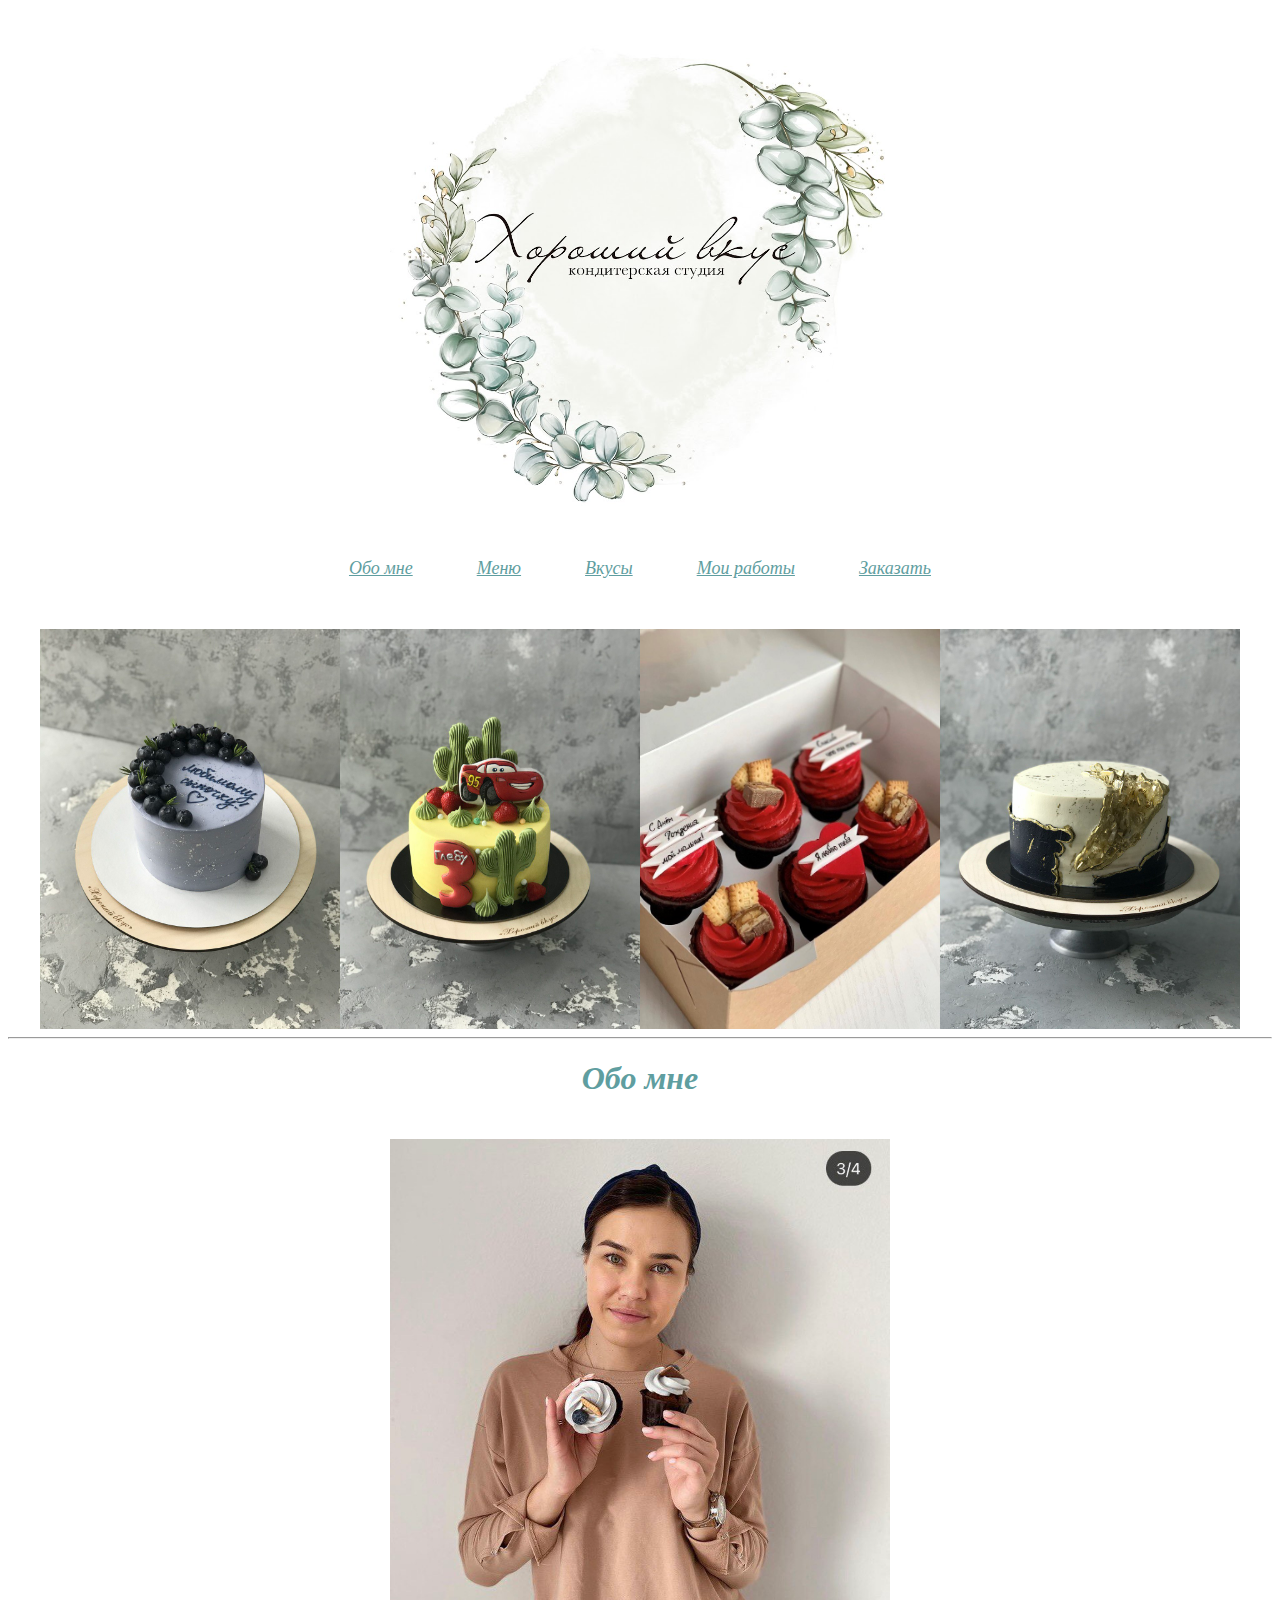
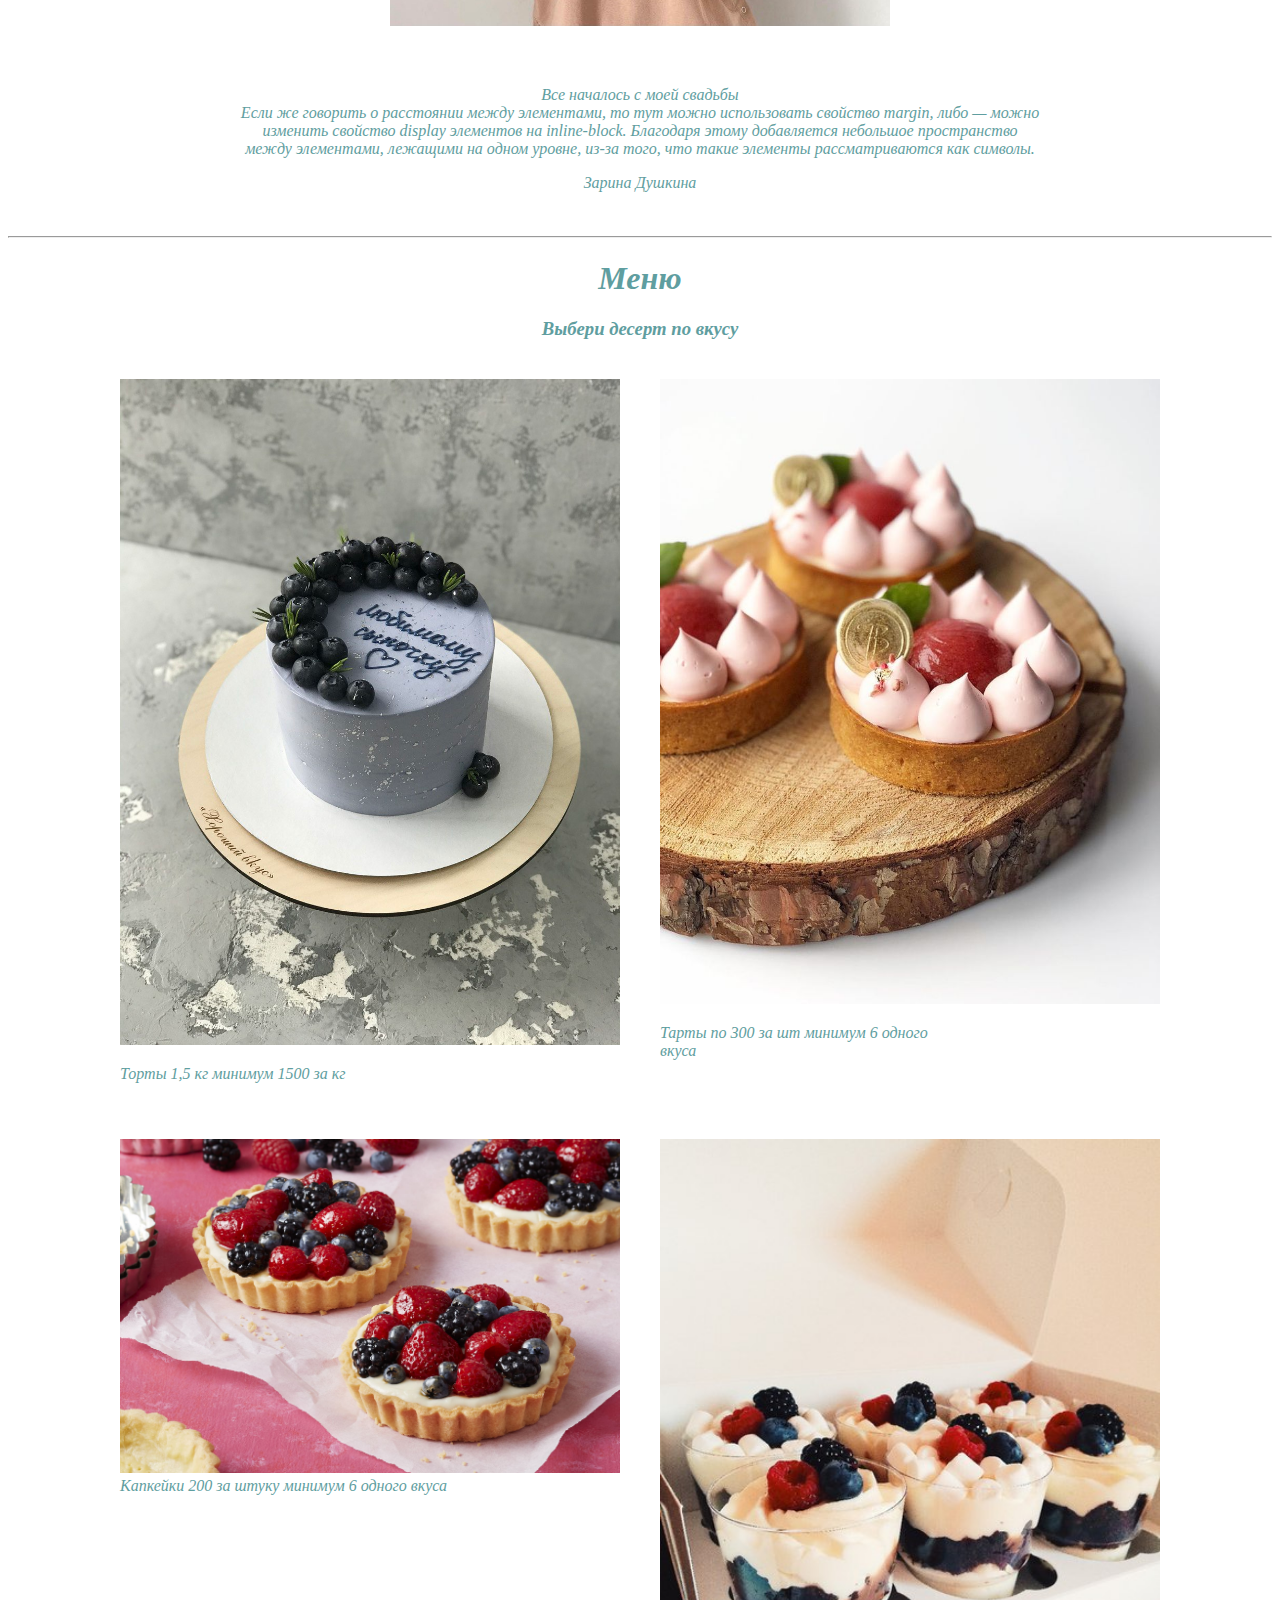
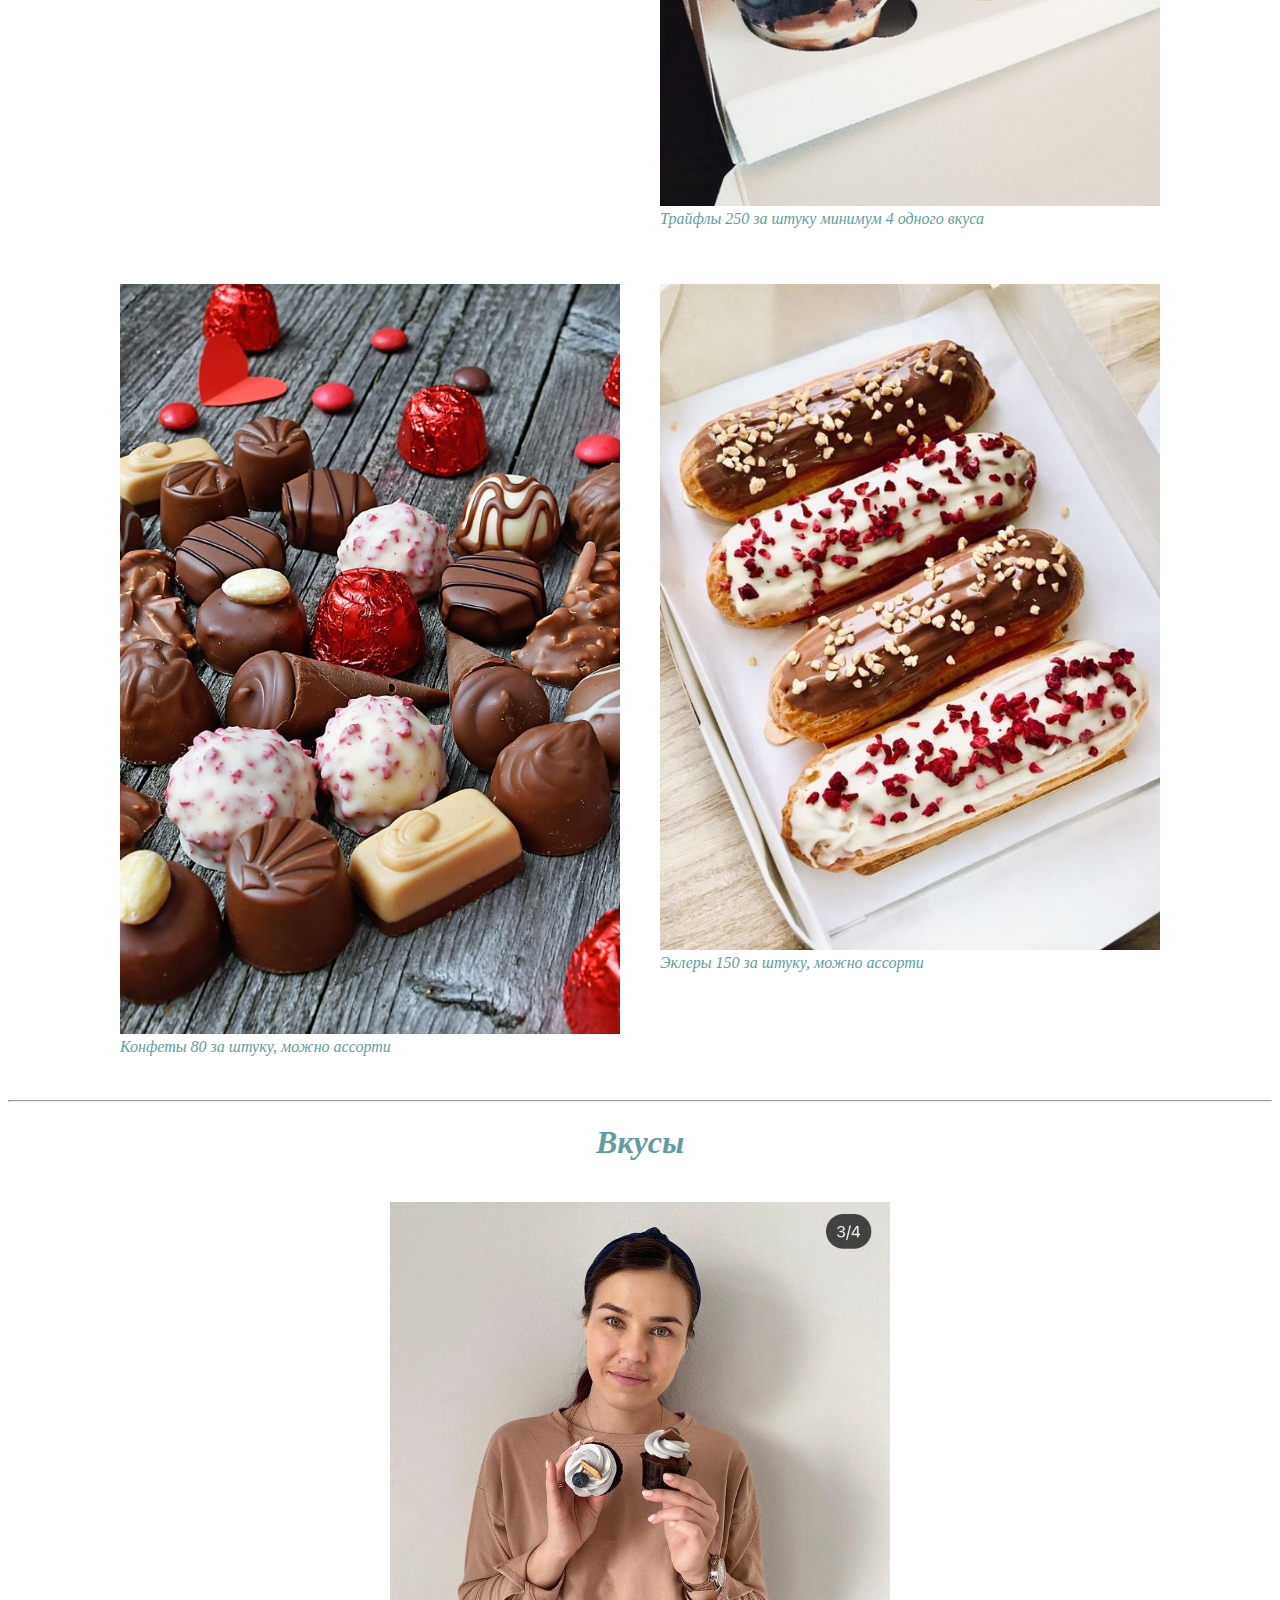
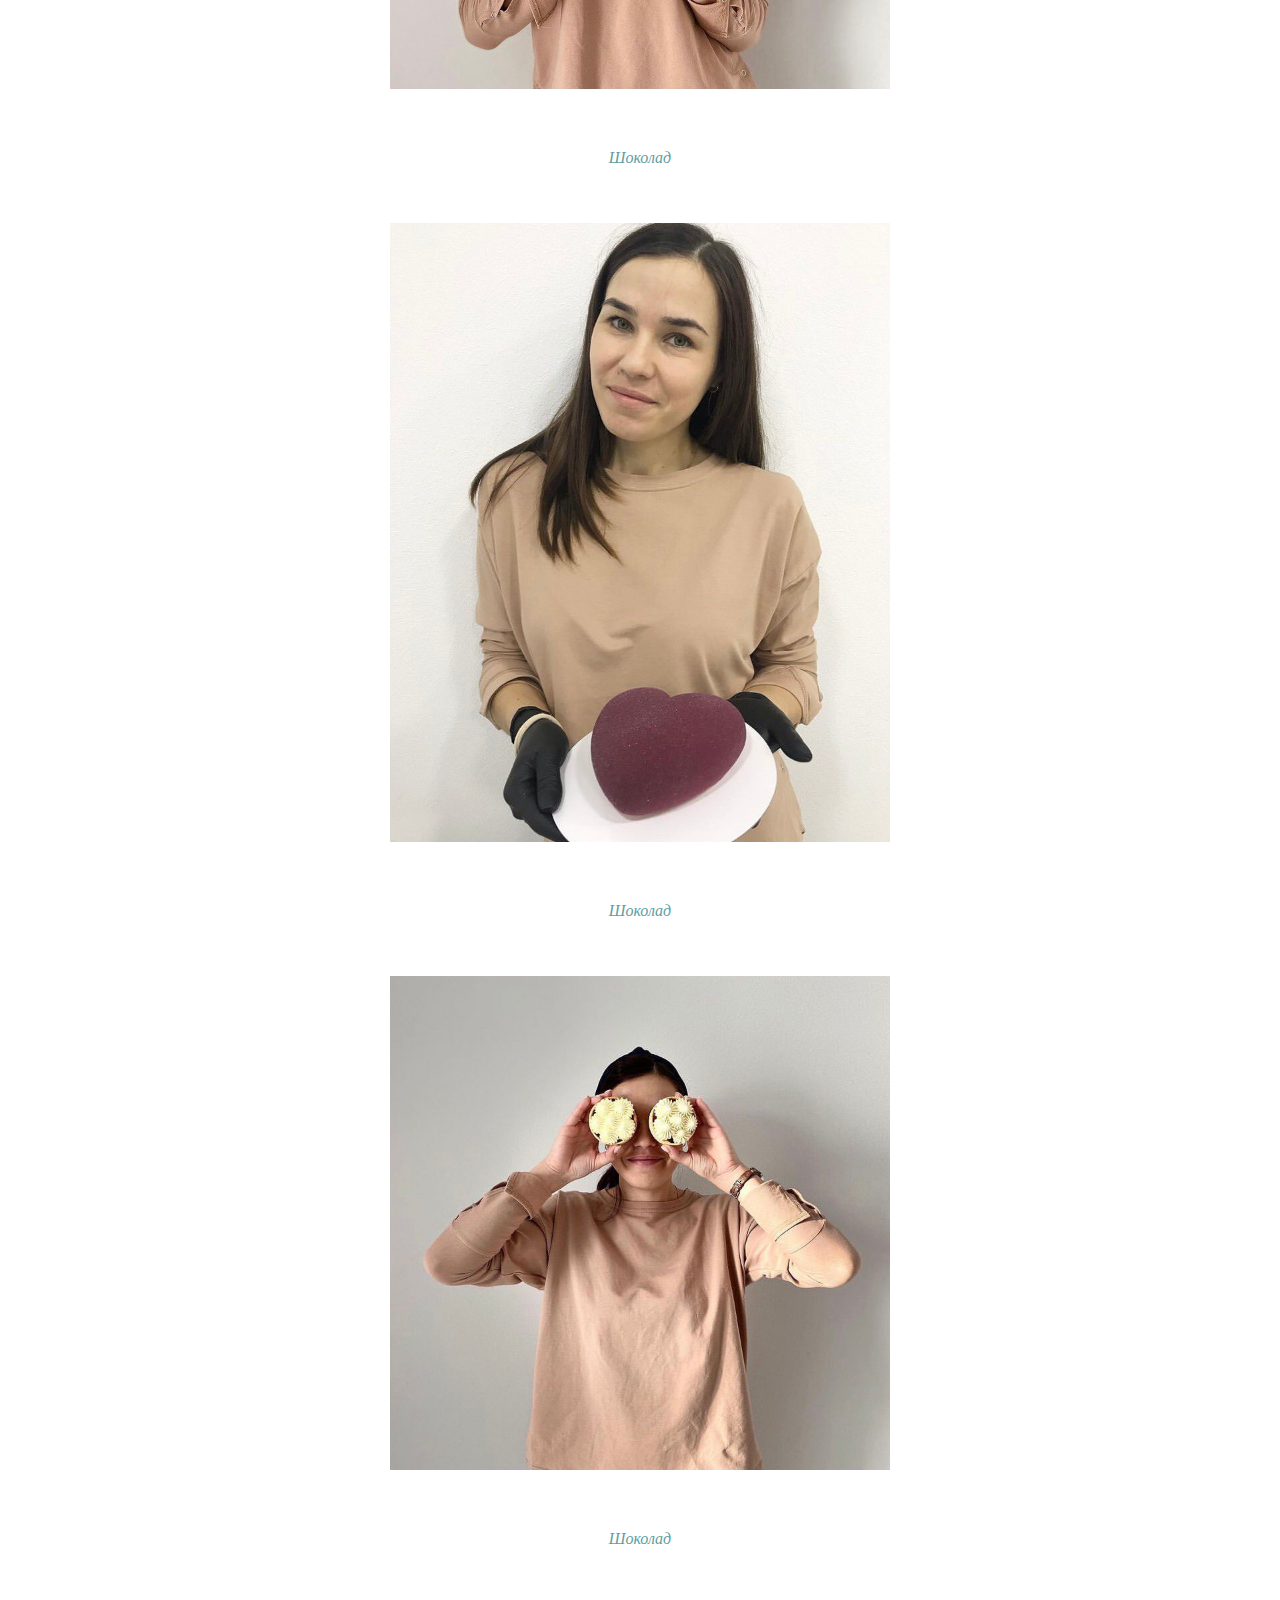
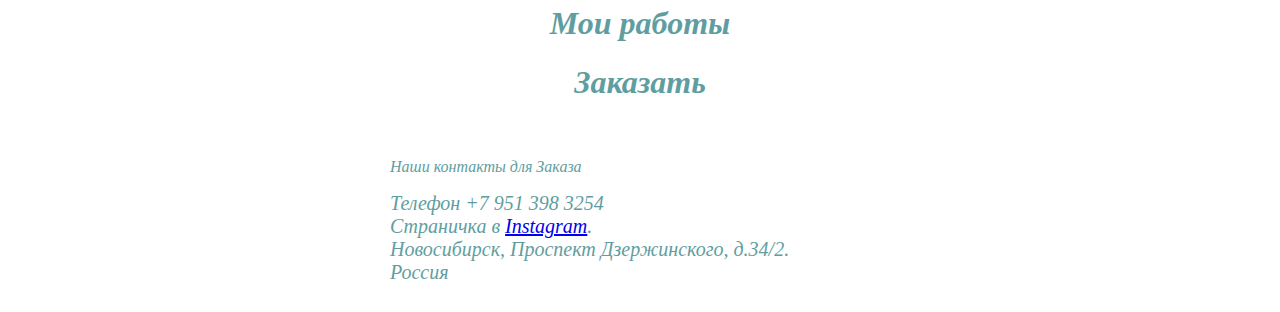
==== index.html @ ca323e9e "Add files via upload" ====
<!DOCTYPE html>
<html lang="ru">
<head>
    <meta charset="UTF-8">
    <meta http-equiv="X-UA-Compatible" content="IE=edge">
    <meta name="viewport" content="width=device-width, initial-scale=1.0">
    <title>Хороший Вкус</title>
    <link rel="icon" type="image/x-icon" href="favicon.ico">
    <style>
       .block {
   display: flex;
      justify-content: center;
}
nav {
    margin: 50px;
    text-align: center;
}
.a {
        padding: 0px 30px;
        font-style: italic;
        color: cadetblue;
        font-size: large;
}
.flex-container {
  display: flex;
  flex-flow: row wrap;
  justify-content: center;
    }

.flex-container > div{
    padding: 20px;
    width: 500px;
    font-style: italic;
    color: cadetblue;
}
h1{ 
    text-align: center;
    font-style: italic;
    color: cadetblue;
}
h3{ 
    text-align: center;
    font-style: italic;
    color: cadetblue;
}
.photo{
    display: flex;
  flex-flow: row wrap;
  justify-content: center;
}

    </style>
</head>

<body>
  <div class="block">
    <img src="logo.JPG" alt="логотип" style="width: 500px; height: 500px; align-items:center;">
   </div>
<nav id="nav">
    <a class="a" href="#C1" title="История о том, как я стала кондитером">Обо мне</a>
    <a class="a" href="#C2" title="Выбери свой десерт">Меню</a>
    <a class="a" href="#C3" title="Поможем выбрать тот самый">Вкусы</a>
    <a class="a" href="#C4" title="выберите свой дизайн">Мои работы</a>
    <a class="a" href="#C5" title="Все что нужно для связи">Заказать</a>
</nav>  
<div class="photo">
    <img src="Photo/1.jpg" alt="торт" style="width:300px;">
    <img src="Photo/2.jpg" alt="торт" style="width:300px;">
    <img src="Photo/7.jpg" alt="торт" style="width:300px;">
    <img src="Photo/6.jpg" alt="торт" style="width:300px;">
    </div>
    <hr>
<H1 id="C1">Обо мне</H1>
<div class="flex-container">
    <div>
        <img src="Photo/me1.jpg" alt="Обо мне" style="width:500px;">
    </div>
    <div style="width: 800px; text-align:center;"> 
        <p>Все началось с моей свадьбы<br>Если же говорить о расстоянии между элементами, то тут можно использовать свойство margin, либо — можно изменить свойство display элементов на inline-block.  Благодаря этому добавляется небольшое пространство между элементами, лежащими на одном уровне, из-за того, что такие элементы рассматриваются как символы.
                </p> 
    <p style="font-style: italic;">Зарина Душкина</p>
    </div>
     </div>

     <hr>
 <H1 id="C2">Меню</H1>
 <h3>Выбери десерт по вкусу</h3>
 <div class="flex-container">
    <div style="padding: 20px;">
        <img src="Photo/1.jpg" alt="торт" style="width:500px;">
        <p style="width:300px;">Торты 1,5 кг минимум 1500 за кг</p>
    </div>
    <div>
        <img src="Photo/tart.jpg" alt="тарт" style="width: 500px;">
        <p style="width:300px;">Тарты по 300 за шт минимум 6 одного вкуса</p> 
    </div>
    <div>
        <img src="Photo/tarty.jpg"Капкейки" style="width: 500px;>
        <p style="width:300px;">Капкейки 200 за штуку минимум 6 одного вкуса</p> 
    </div>
    <div>
        <img src="Photo/trifle.jpeg" alt="трайфлы" style="width: 500px; >
        <p style="width:300px;">Трайфлы 250 за штуку минимум 4 одного вкуса</p> 
    </div>
    <div>
        <img src="Photo/konfety.jpg"конфеты"  style="width: 500px;>
        <p style="width:300px;">Конфеты 80 за штуку, можно ассорти </p> 
    </div>
    <div>
        <img src="Photo/ecler.jpeg"эклеры" style="width: 500px;>
        <p style="width:300px;">Эклеры 150 за штуку, можно ассорти </p> 
    </div>
 </div>
 <hr>
 <H1 id="C3">Вкусы</H1>
 <div class="flex-container">
    <div>
        <img src="Photo/me1.jpg" alt="Обо мне" style="width:500px;">
    </div>
    <div style="width: 800px; text-align:center;"> 
        <p>Шоколад</p> 
        </div>
     </div>
</div>
<div class="flex-container">
    <div>
        <img src="Photo/me2.jpg" alt="Обо мне" style="width:500px;">
    </div>
    <div style="width: 800px; text-align:center;"> 
        <p>Шоколад</p> 
        </div>
     </div>
</div>
<div class="flex-container">
    <div>
        <img src="Photo/me3.jpg" alt="Обо мне" style="width:500px;">
    </div>
    <div style="width: 800px; text-align:center;"> 
        <p>Шоколад</p> 
        </div>
     </div>
</div>
<H1 id="C4">Мои работы</H1>
<H1 id="C5">Заказать</H1>
<div class="flex-container">
    <div>
        <p>Наши контакты для Заказа</p>
        <address style="font-size:20px">
            Телефон +7 951 398 3254 <br>
            Страничка в <a href="https://instagram.com/xoroshiy_vkus?igshid=YmMyMTA2M2Y=">Instagram</a>.<br>
            Новосибирск, Проспект Дзержинского, д.34/2.<br>
            Россия
          </address>
    </div>
        <script type="text/javascript" charset="utf-8" async src="https://api-maps.yandex.ru/services/constructor/1.0/js/?um=constructor%3A3ffa91b92b774fbecf8ead929b86b0563570f591be687452ef6a77936eb73737&amp;width=467&amp;height=354&amp;lang=ru_RU&amp;scroll=true"></script></html>
         </div>
     </div>
     <footer></footer>
      </body>
     </html>
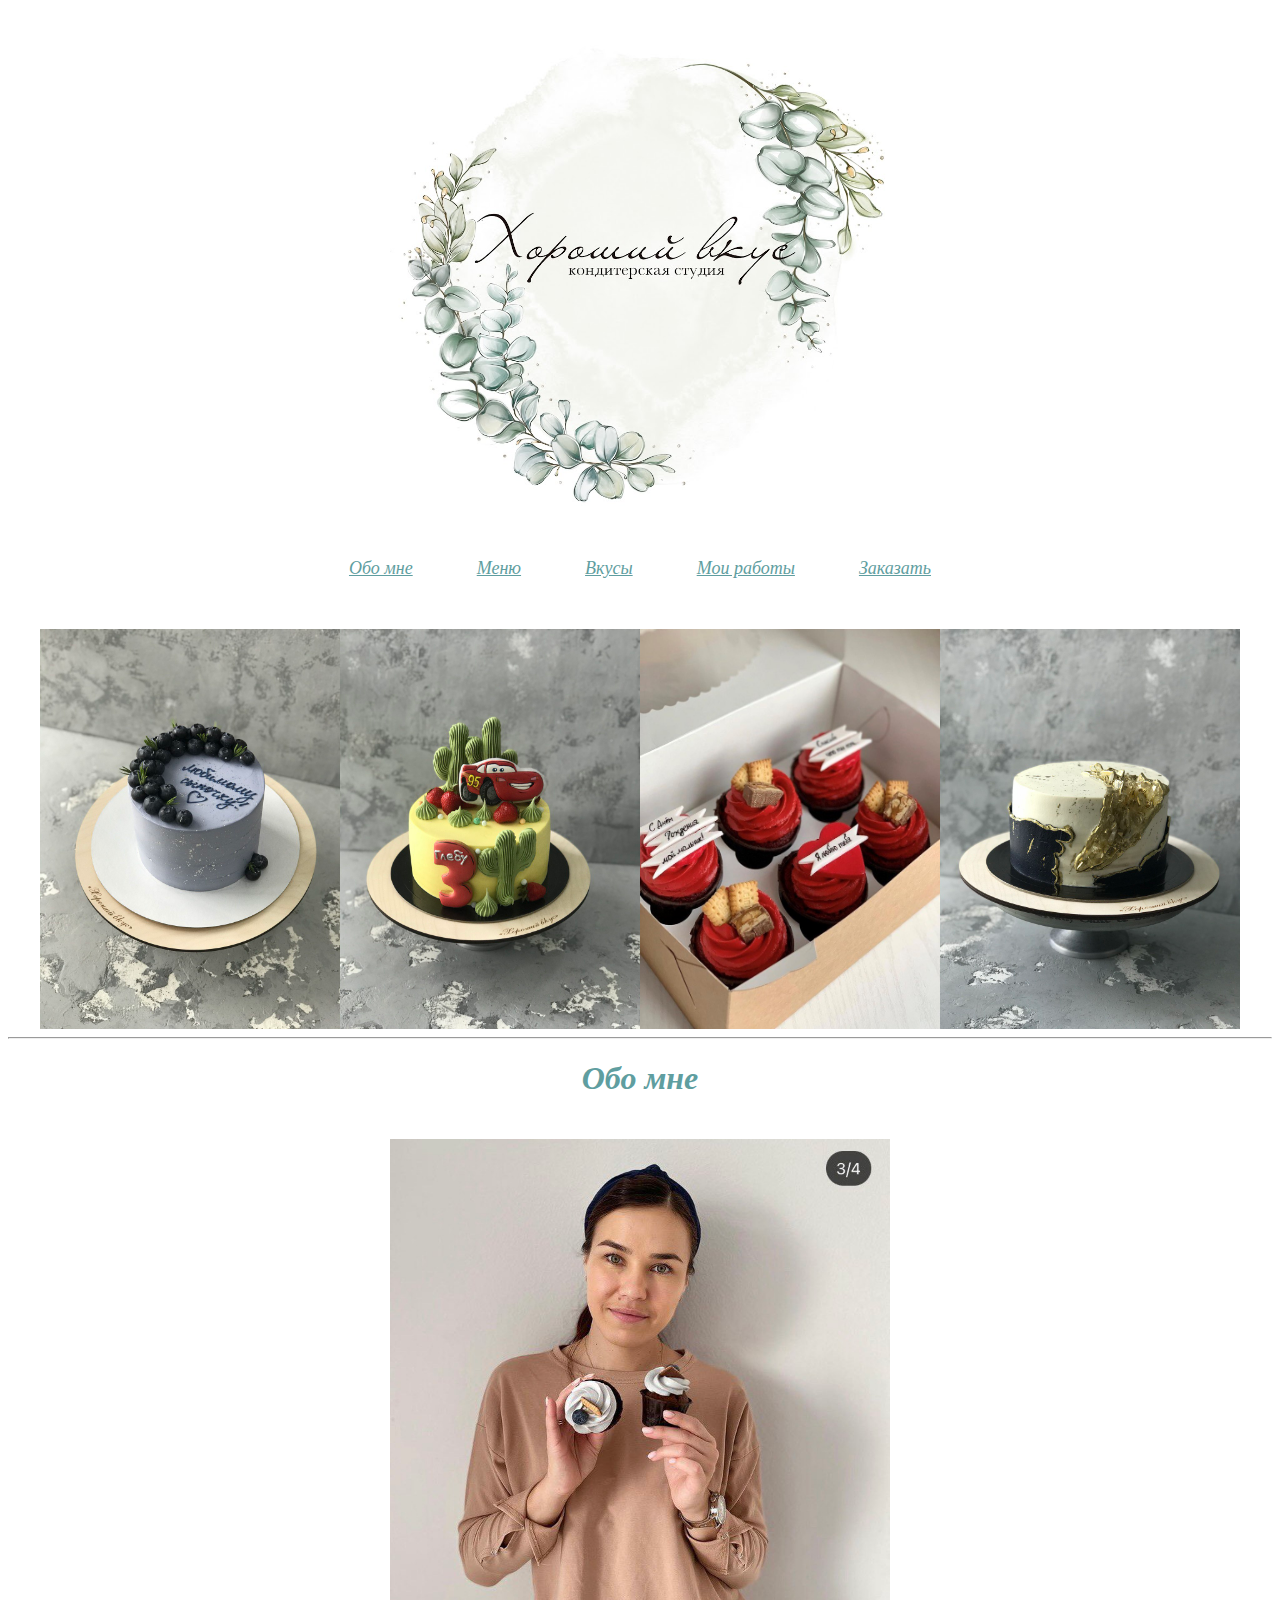
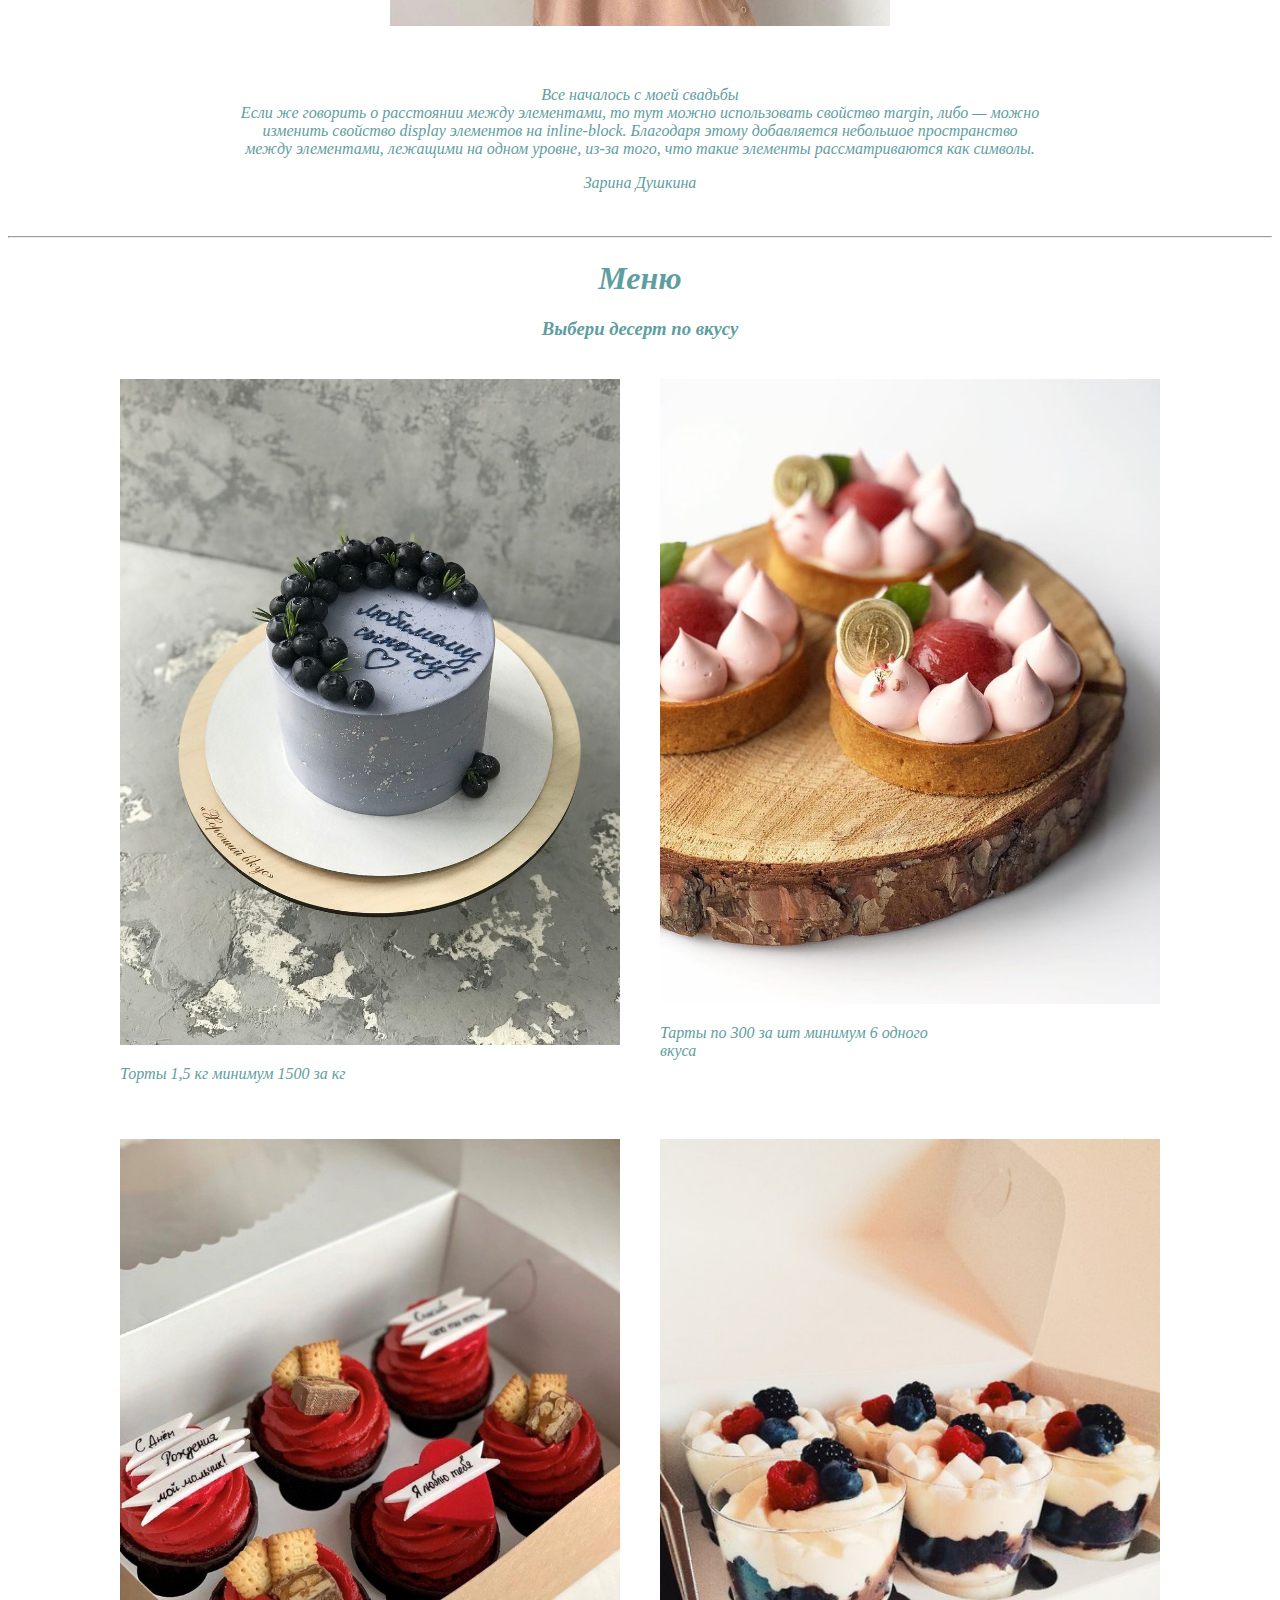
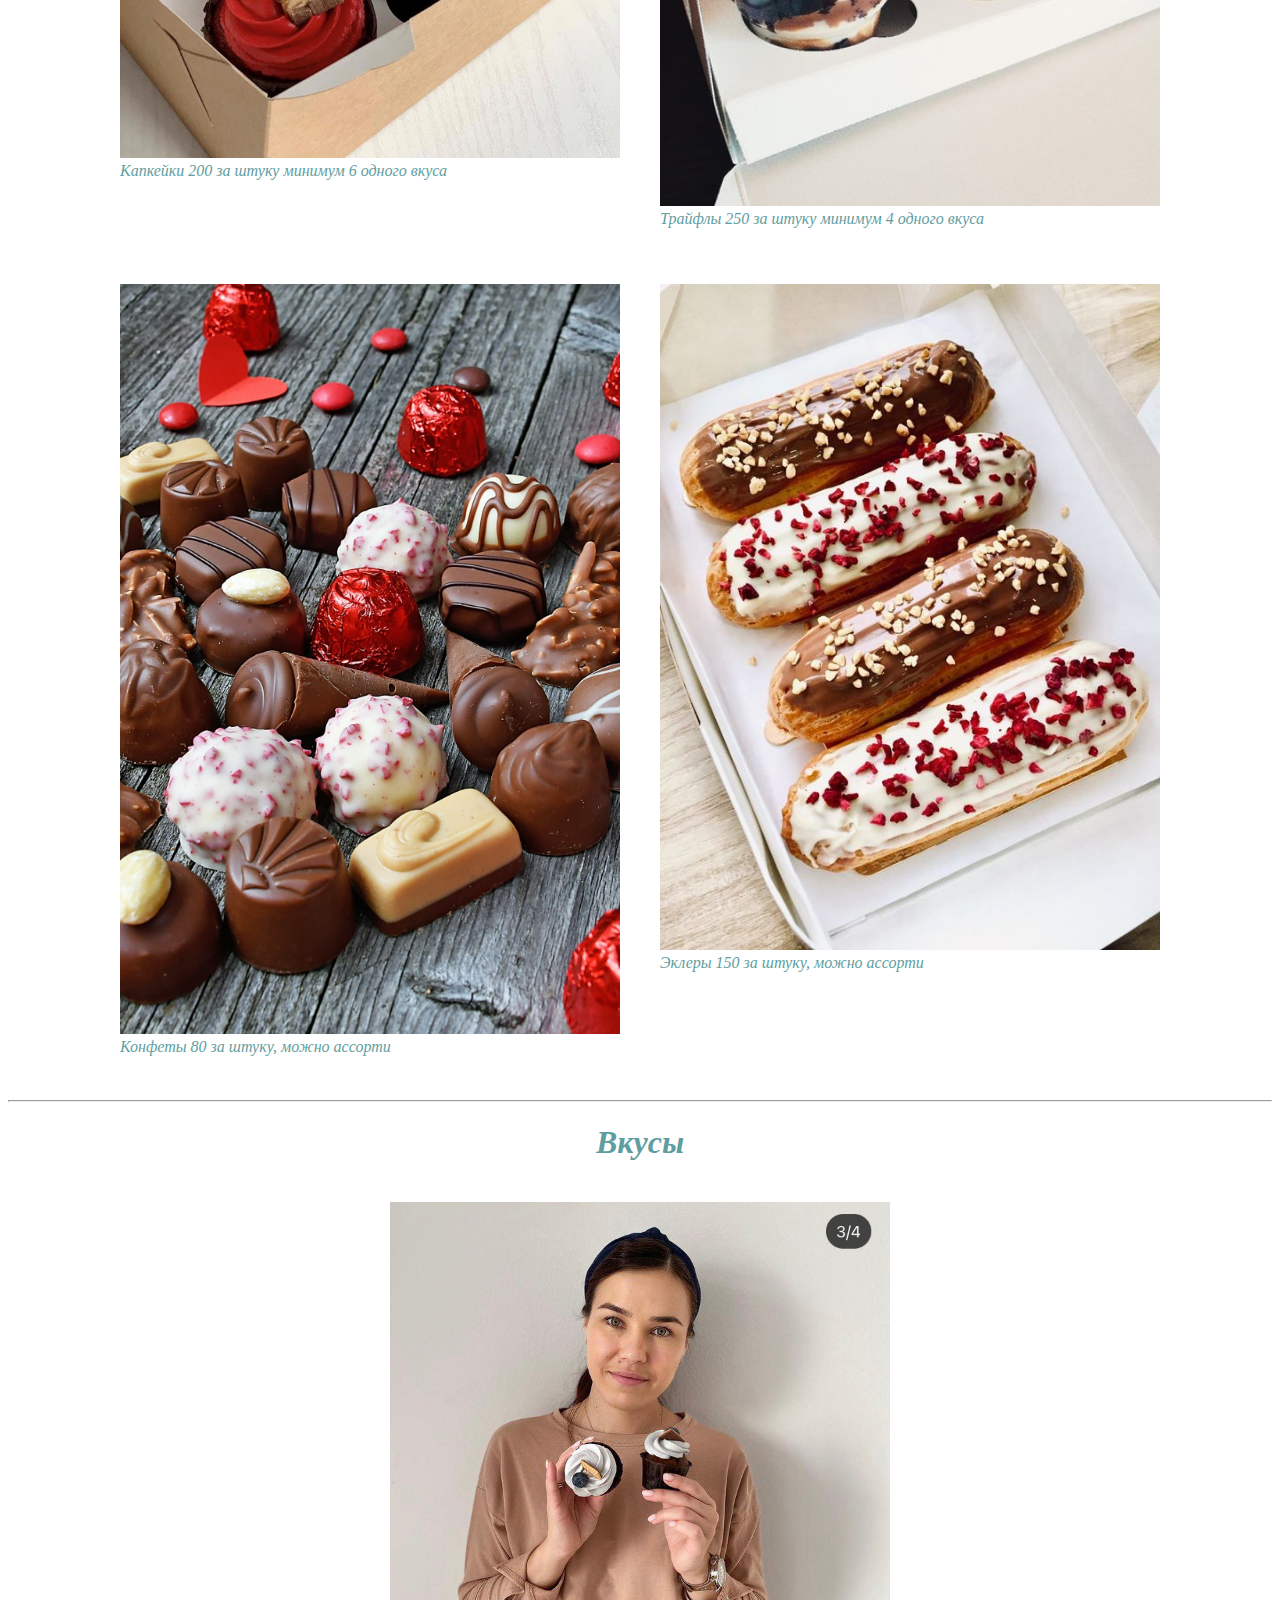
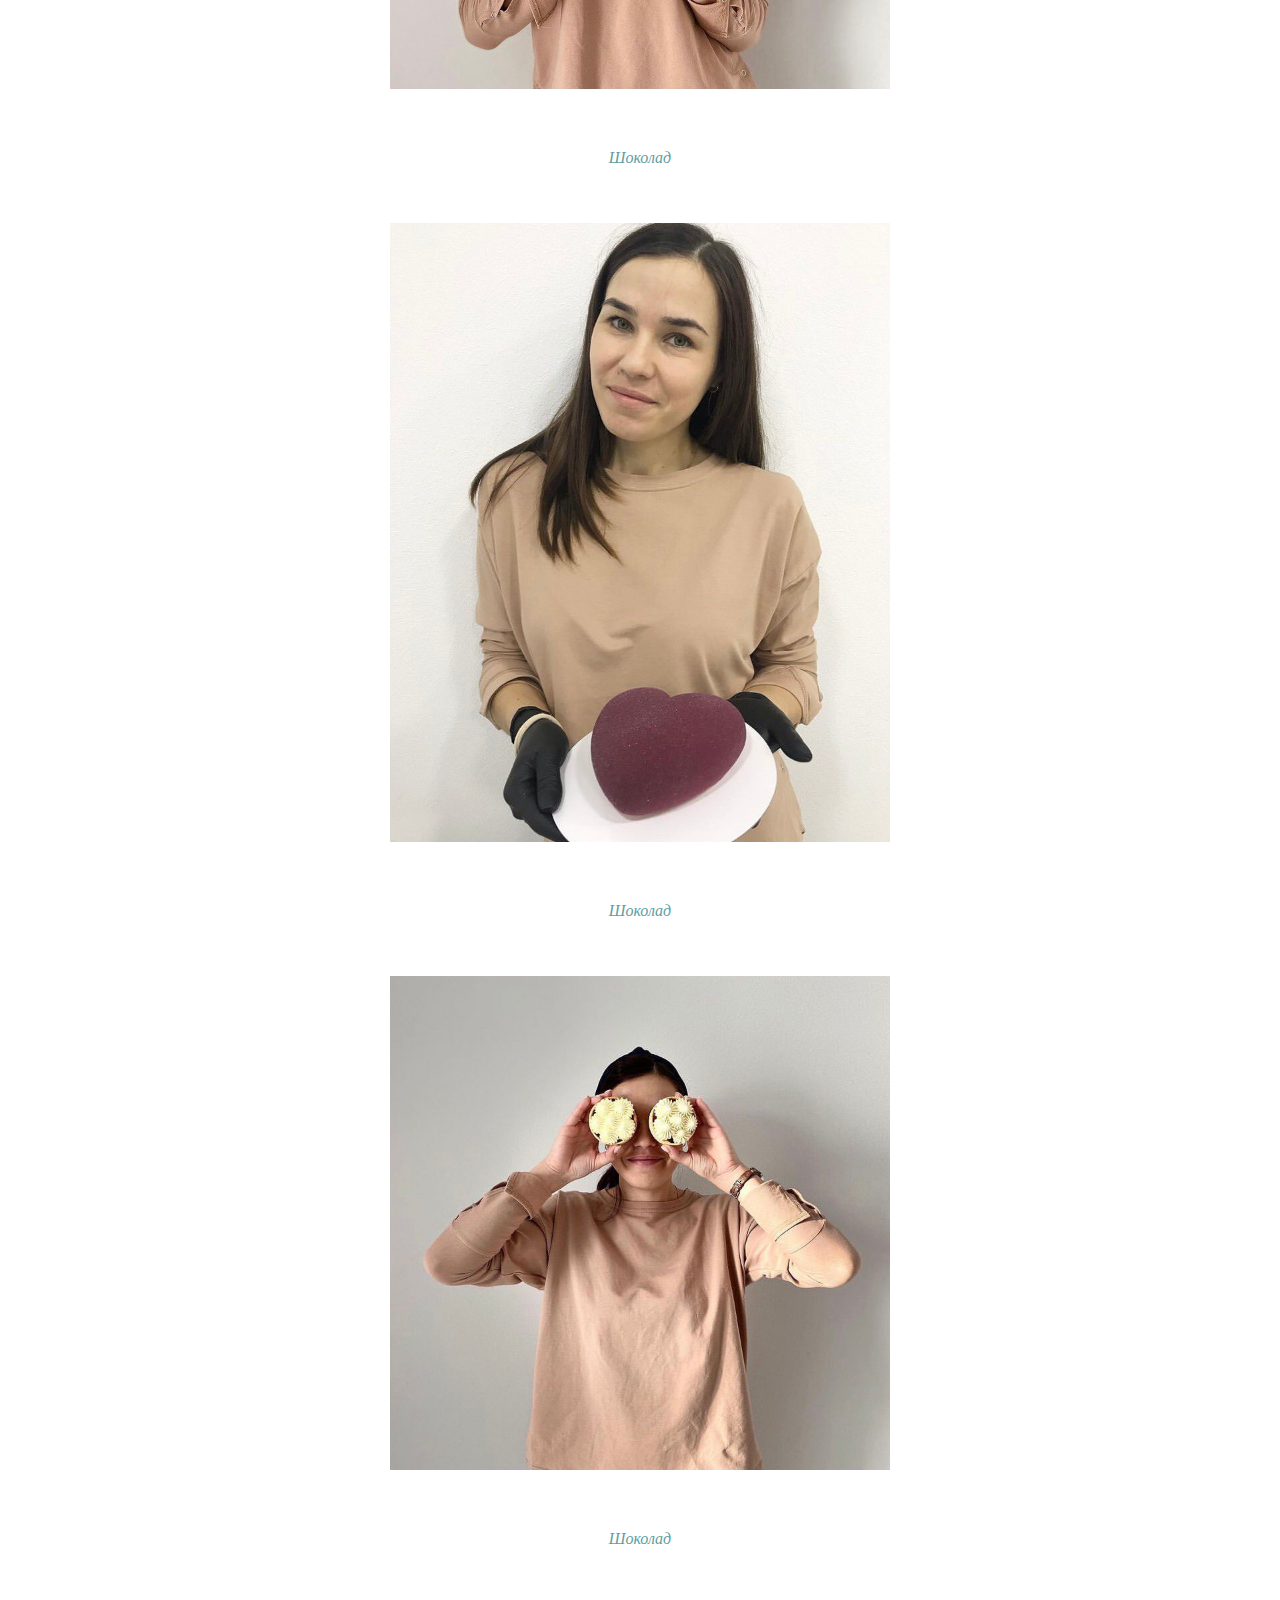
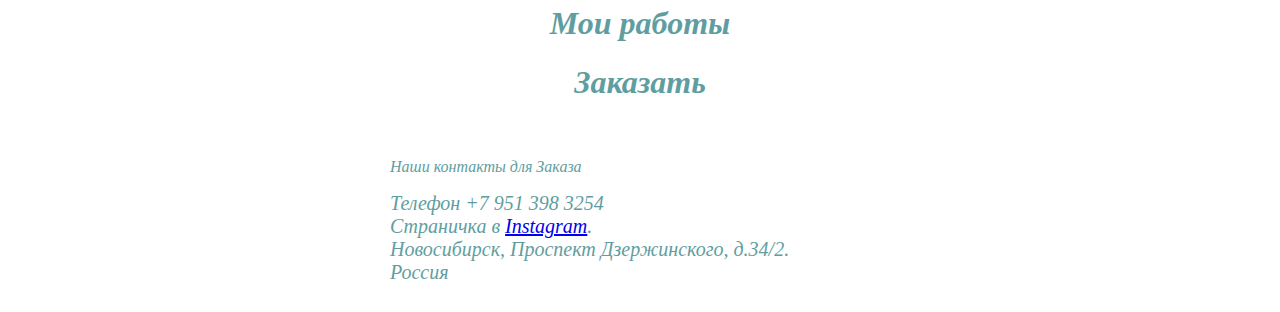
==== commit c97e96d1: "Update index.html" ====
--- a/index.html
+++ b/index.html
@@ -95,7 +95,7 @@
         <p style="width:300px;">Тарты по 300 за шт минимум 6 одного вкуса</p> 
     </div>
     <div>
-        <img src="Photo/tarty.jpg"Капкейки" style="width: 500px;>
+        <img src="Photo/7.jpg"Капкейки" style="width: 500px;>
         <p style="width:300px;">Капкейки 200 за штуку минимум 6 одного вкуса</p> 
     </div>
     <div>
@@ -157,4 +157,4 @@
      </div>
      <footer></footer>
       </body>
-     </html>+     </html>
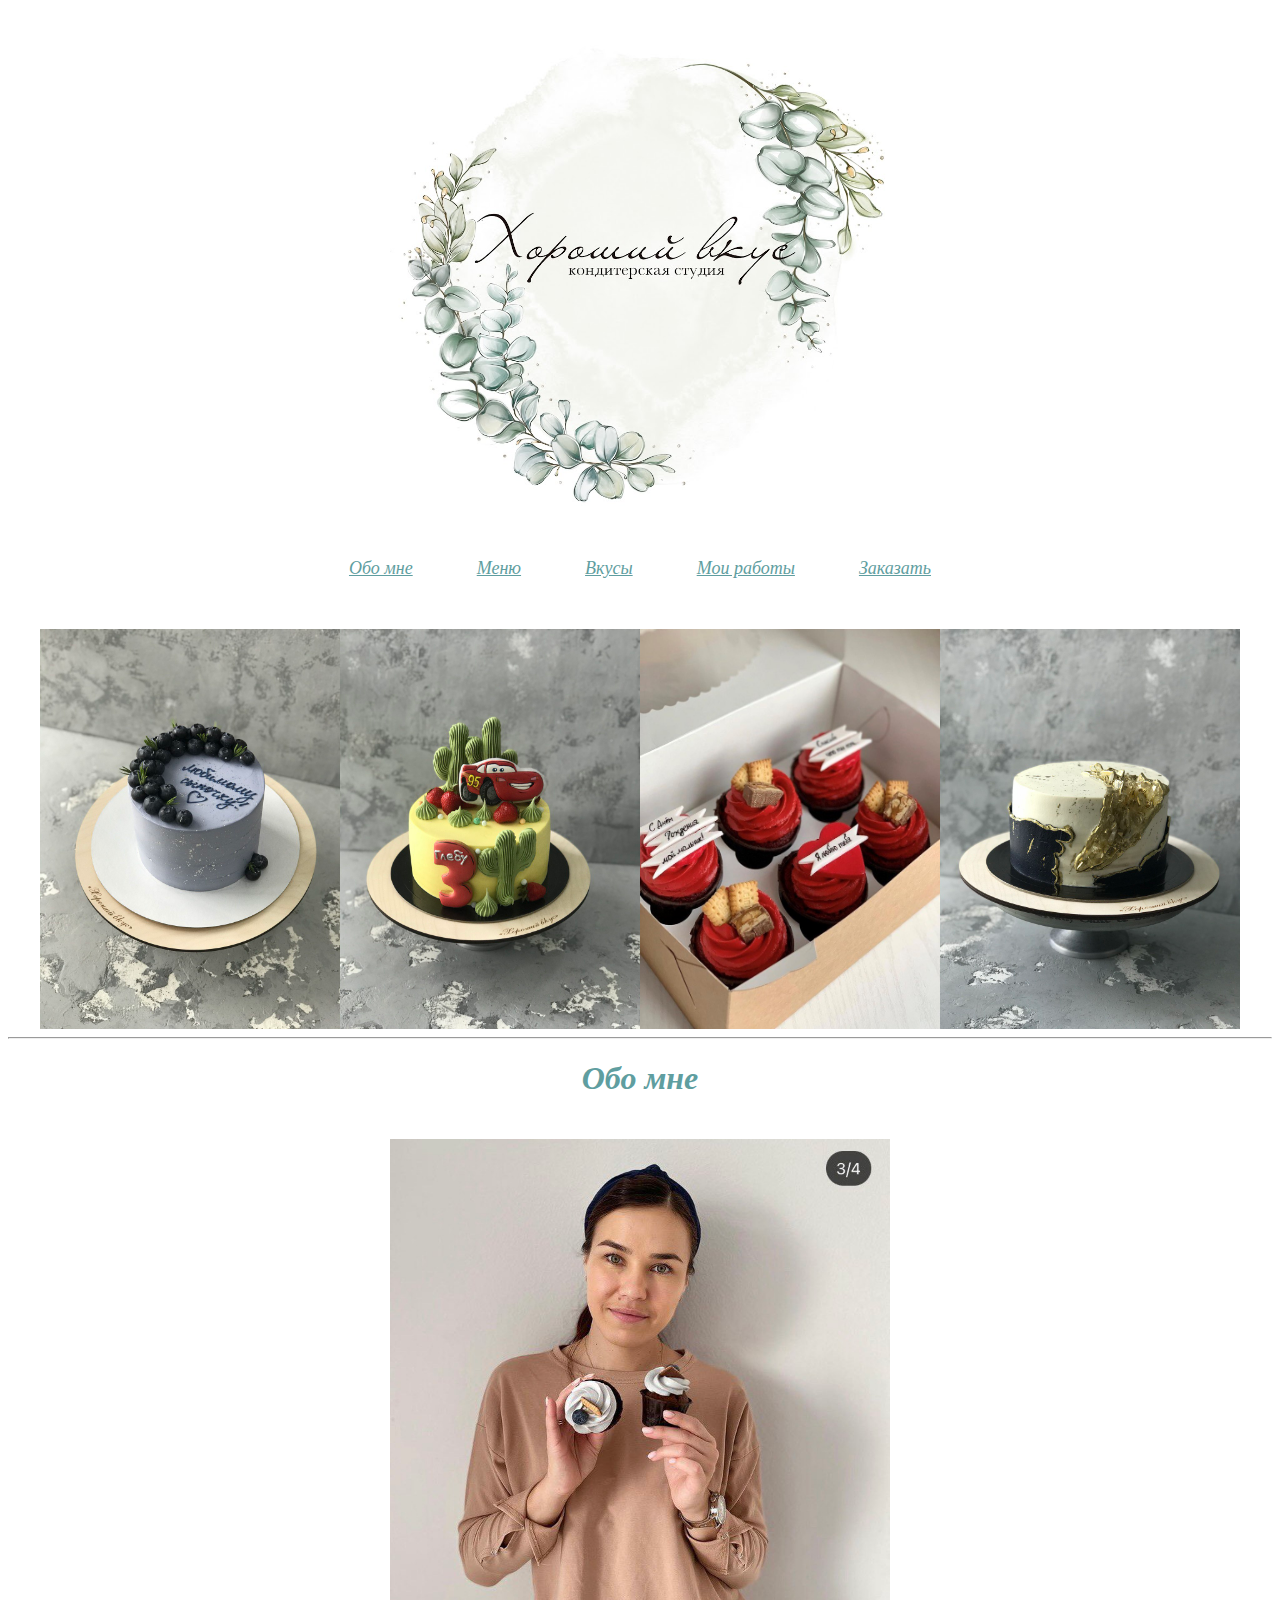
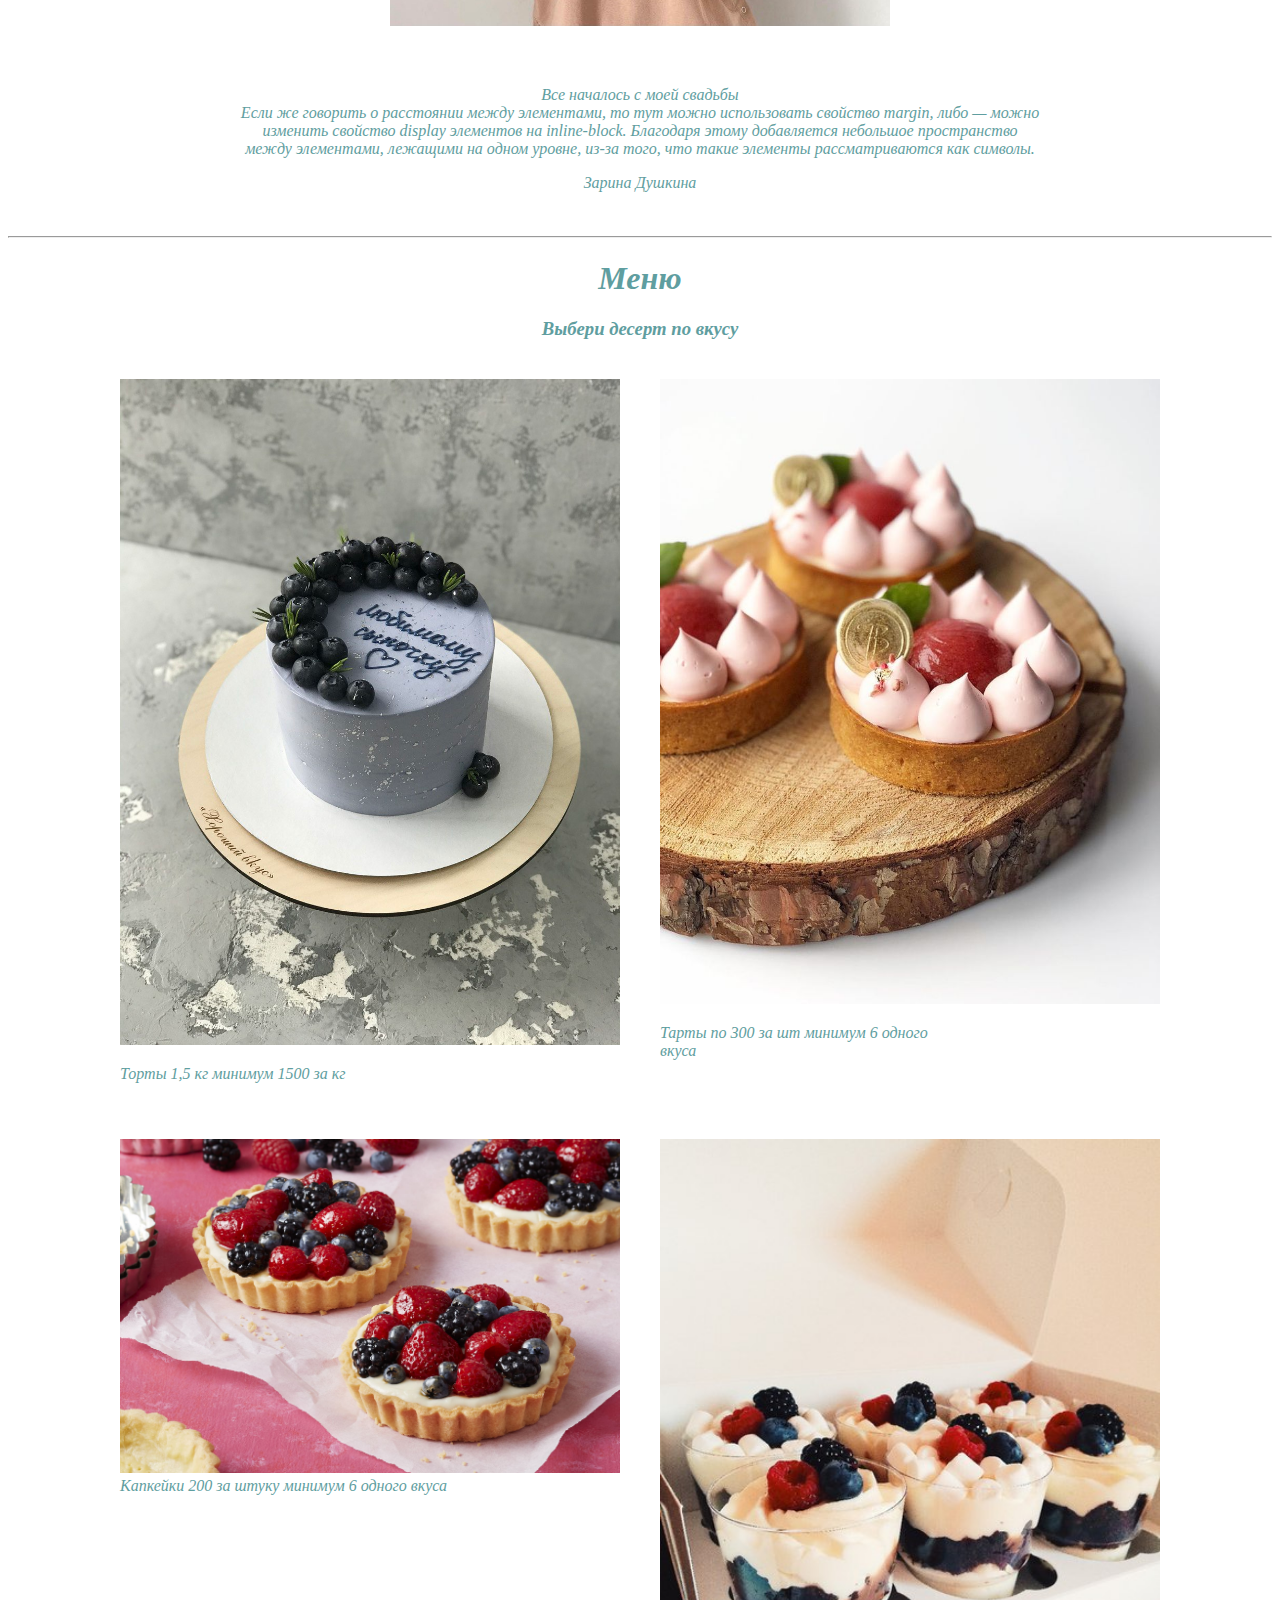
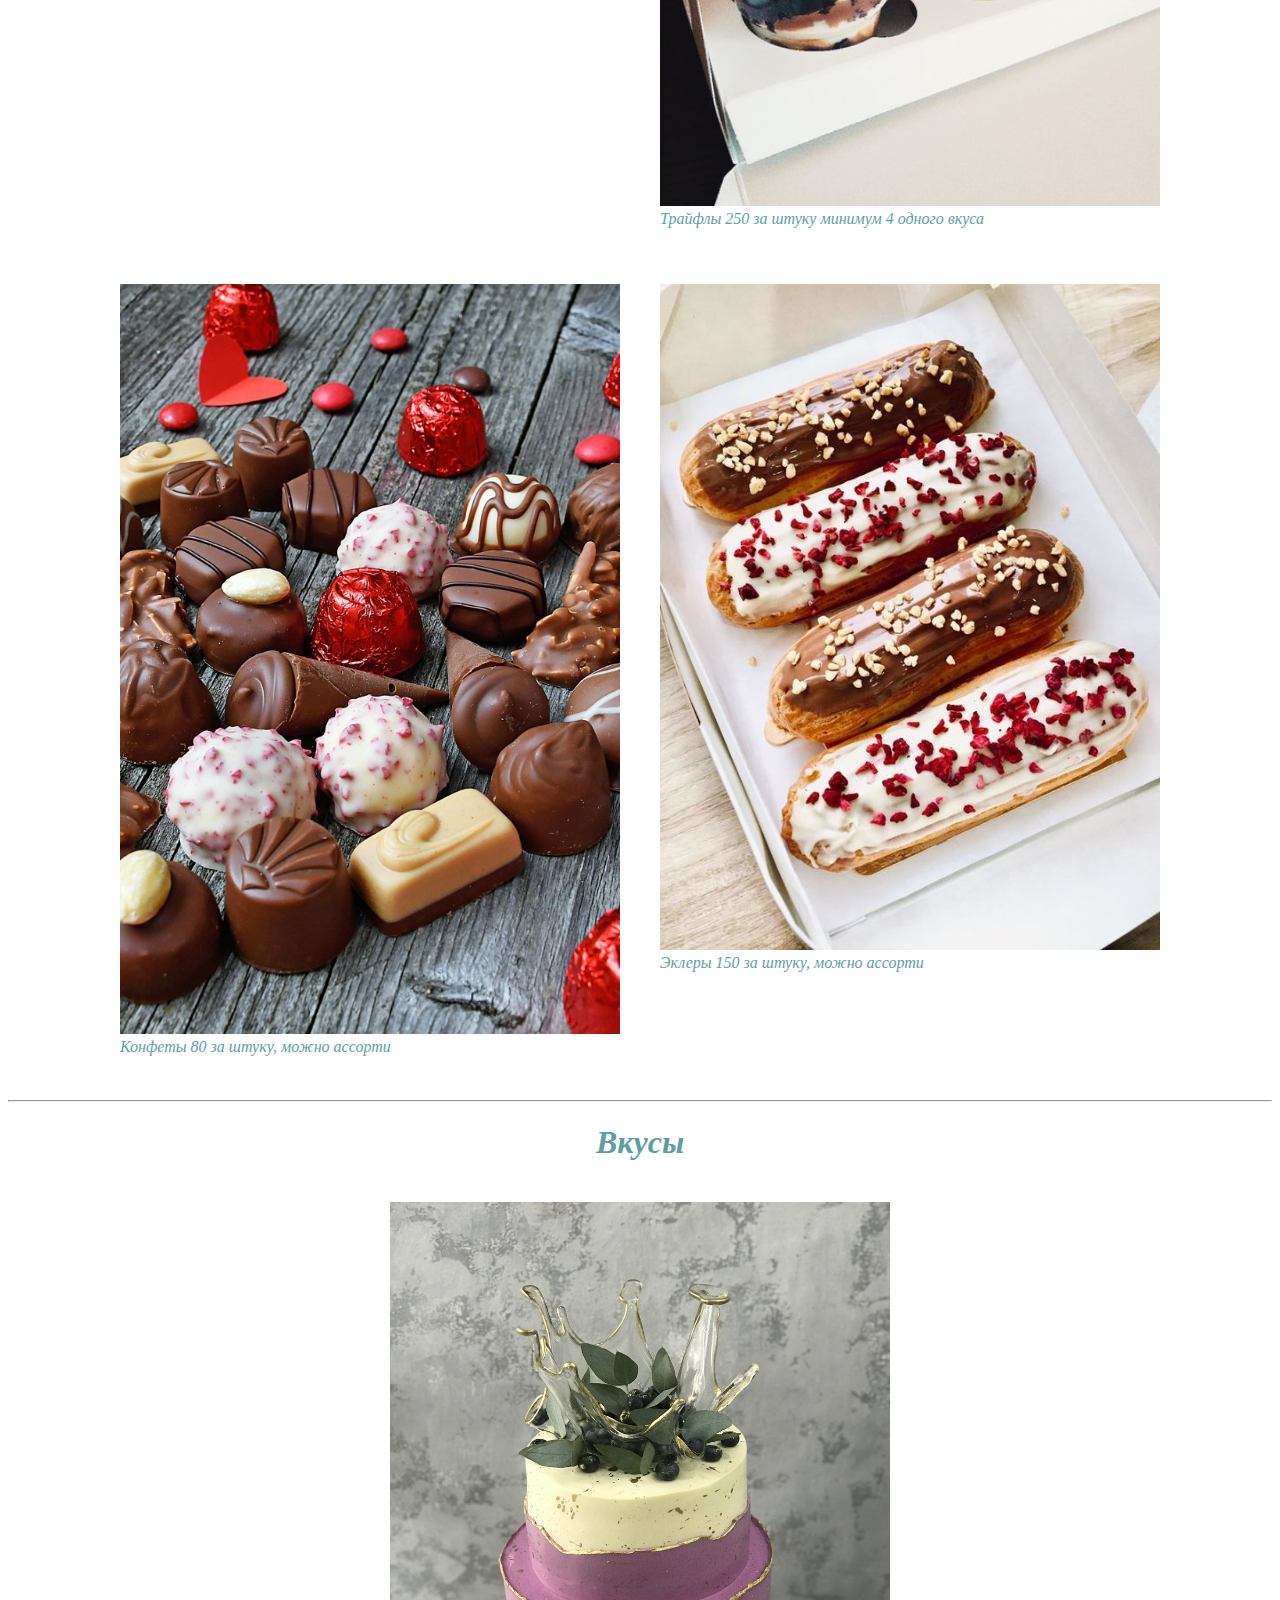
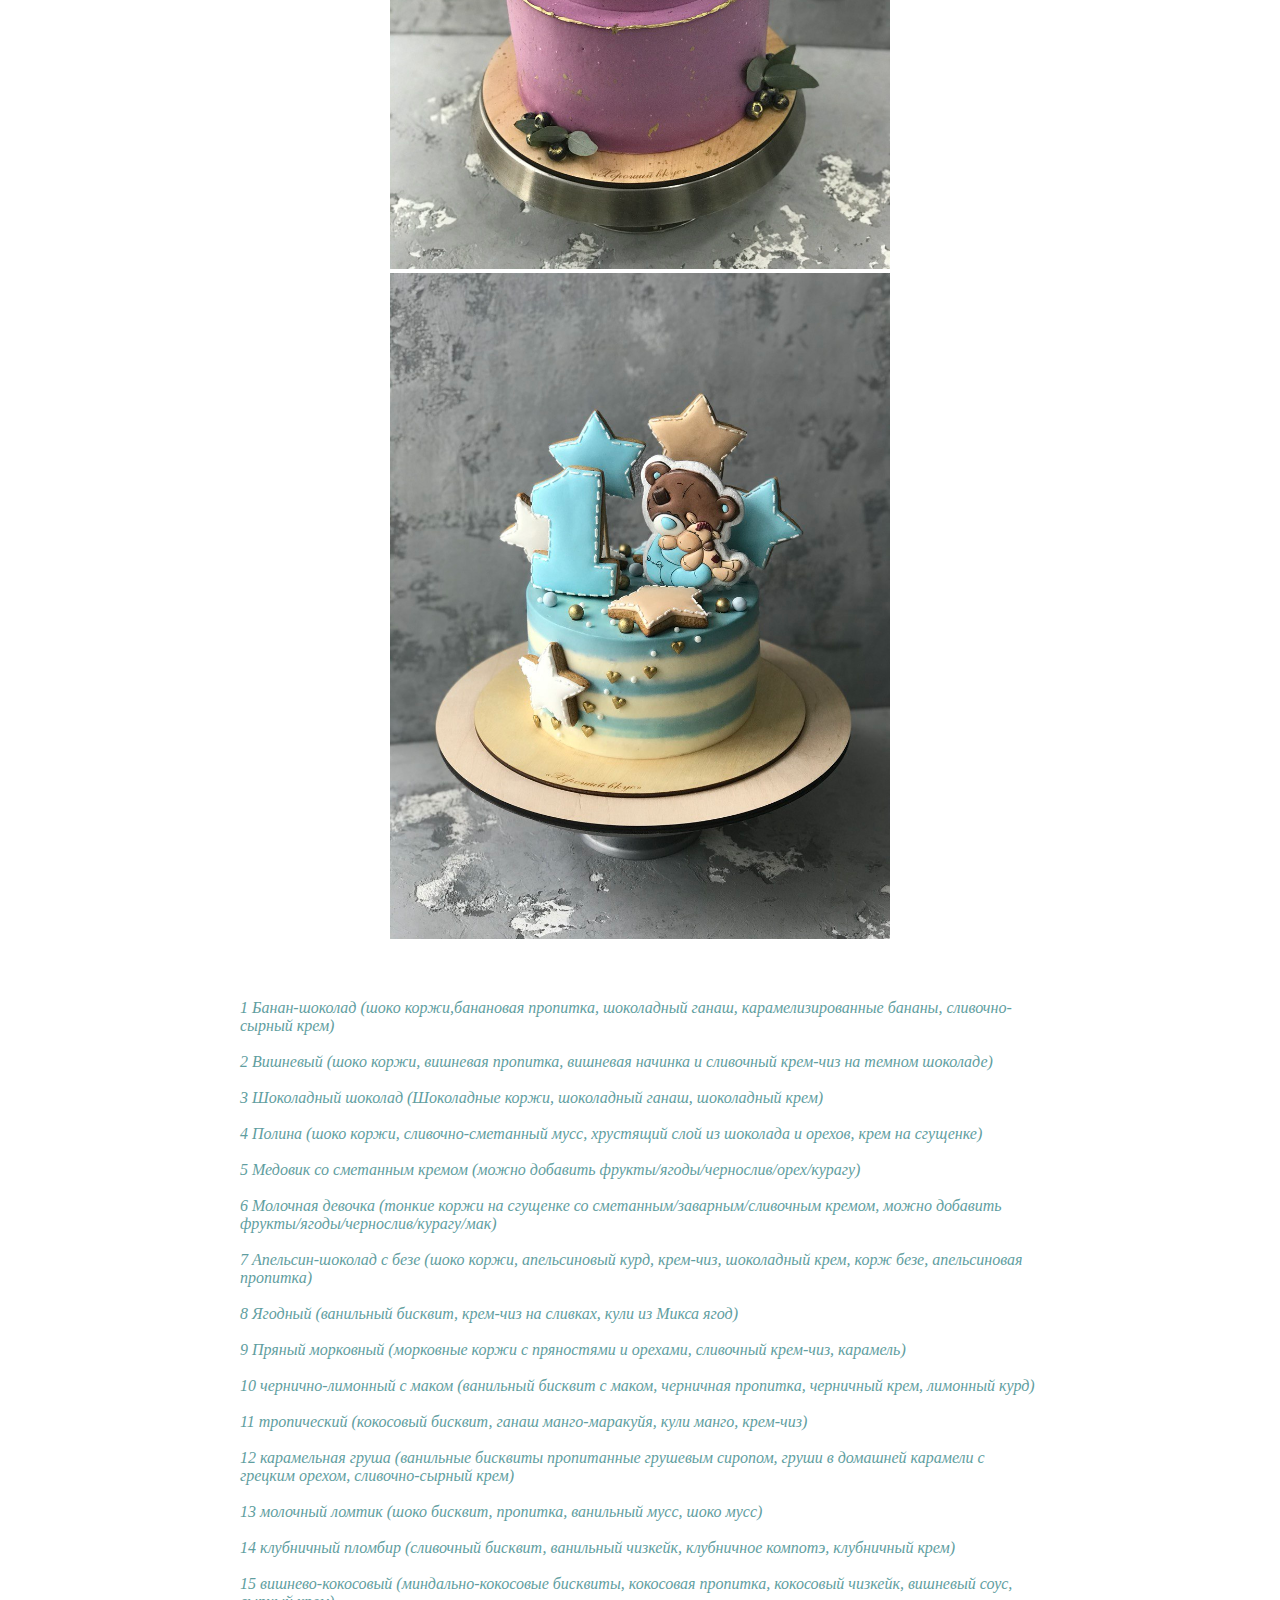
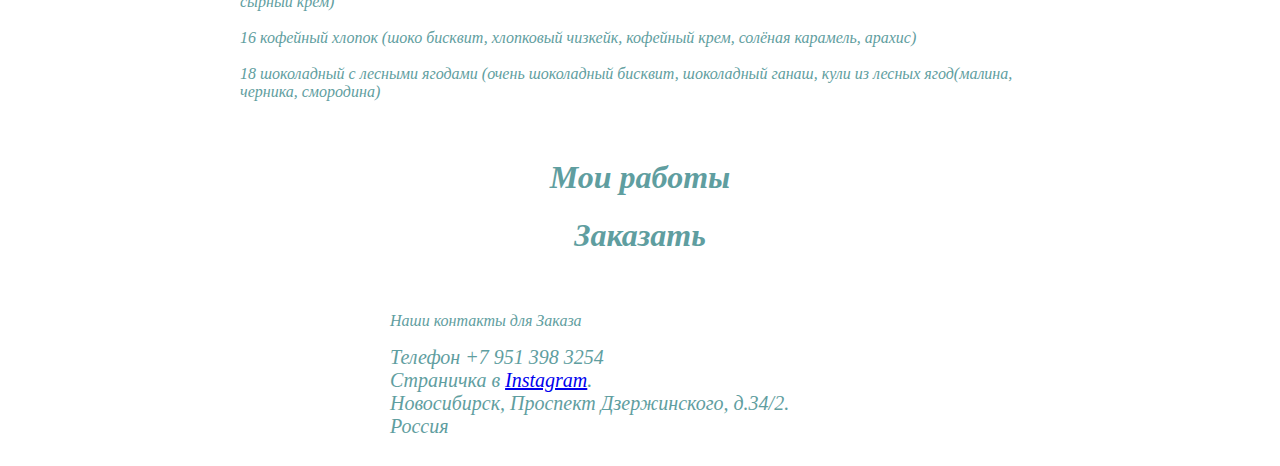
==== commit 6a4123f5: "Add updated file" ====
--- a/index.html
+++ b/index.html
@@ -95,7 +95,7 @@
         <p style="width:300px;">Тарты по 300 за шт минимум 6 одного вкуса</p> 
     </div>
     <div>
-        <img src="Photo/7.jpg"Капкейки" style="width: 500px;>
+        <img src="Photo/tarty.jpg"Капкейки" style="width: 500px;>
         <p style="width:300px;">Капкейки 200 за штуку минимум 6 одного вкуса</p> 
     </div>
     <div>
@@ -115,30 +115,46 @@
  <H1 id="C3">Вкусы</H1>
  <div class="flex-container">
     <div>
-        <img src="Photo/me1.jpg" alt="Обо мне" style="width:500px;">
+        <img src="Photo/10.jpg" alt="Обо мне" style="width:500px;">
+        <img src="Photo/11.jpg" alt="Обо мне" style="width:500px;">
     </div>
-    <div style="width: 800px; text-align:center;"> 
-        <p>Шоколад</p> 
+    <div style="width: 800px;"> 
+        <p>1 Банан-шоколад (шоко коржи,банановая пропитка, шоколадный ганаш, карамелизированные бананы, сливочно-сырный крем)<br>
+            <br>
+            2 Вишневый (шоко коржи, вишневая пропитка, вишневая начинка и сливочный крем-чиз на темном шоколаде)<br>
+            <br>
+            3 Шоколадный шоколад (Шоколадные коржи, шоколадный ганаш, шоколадный крем)<br>
+            <br>
+            4 Полина (шоко коржи, сливочно-сметанный мусс, хрустящий слой из шоколада и орехов, крем на сгущенке)<br>
+            <br>
+            5 Медовик со сметанным кремом (можно добавить фрукты/ягоды/чернослив/орех/курагу)<br>
+            <br>
+            6 Молочная девочка (тонкие коржи на сгущенке со сметанным/заварным/сливочным кремом, можно добавить фрукты/ягоды/чернослив/курагу/мак)<br>
+            <br>
+            7 Апельсин-шоколад с безе (шоко коржи, апельсиновый курд, крем-чиз, шоколадный крем, корж безе, апельсиновая пропитка)<br>
+            <br>
+            8 Ягодный (ванильный бисквит, крем-чиз на сливках, кули из Микса ягод)<br>
+            <br>
+            9 Пряный морковный (морковные коржи с пряностями и орехами, сливочный крем-чиз, карамель)<br>
+            <br>
+            10 чернично-лимонный с маком (ванильный бисквит с маком, черничная пропитка, черничный крем, лимонный курд)<br>
+            <br>
+            11 тропический (кокосовый бисквит, ганаш манго-маракуйя, кули манго, крем-чиз)<br>
+            <br>
+            12 карамельная груша (ванильные бисквиты пропитанные грушевым сиропом, груши в домашней карамели с грецким орехом, сливочно-сырный крем)<br>
+            <br>
+            13 молочный ломтик (шоко бисквит, пропитка, ванильный мусс, шоко мусс)<br>
+            <br>
+            14 клубничный пломбир (сливочный бисквит, ванильный чизкейк, клубничное компотэ, клубничный крем)<br>
+            <br>
+            15 вишнево-кокосовый (миндально-кокосовые бисквиты, кокосовая пропитка, кокосовый чизкейк, вишневый соус, сырный крем)<br>
+            <br>
+            16 кофейный хлопок (шоко бисквит, хлопковый чизкейк, кофейный крем, солёная карамель, арахис)<br>
+            <br>
+            18 шоколадный с лесными ягодами (очень шоколадный бисквит, шоколадный ганаш, кули из лесных ягод(малина, черника, смородина)</p> 
         </div>
      </div>
 </div>
-<div class="flex-container">
-    <div>
-        <img src="Photo/me2.jpg" alt="Обо мне" style="width:500px;">
-    </div>
-    <div style="width: 800px; text-align:center;"> 
-        <p>Шоколад</p> 
-        </div>
-     </div>
-</div>
-<div class="flex-container">
-    <div>
-        <img src="Photo/me3.jpg" alt="Обо мне" style="width:500px;">
-    </div>
-    <div style="width: 800px; text-align:center;"> 
-        <p>Шоколад</p> 
-        </div>
-     </div>
 </div>
 <H1 id="C4">Мои работы</H1>
 <H1 id="C5">Заказать</H1>
@@ -157,4 +173,4 @@
      </div>
      <footer></footer>
       </body>
-     </html>
+     </html>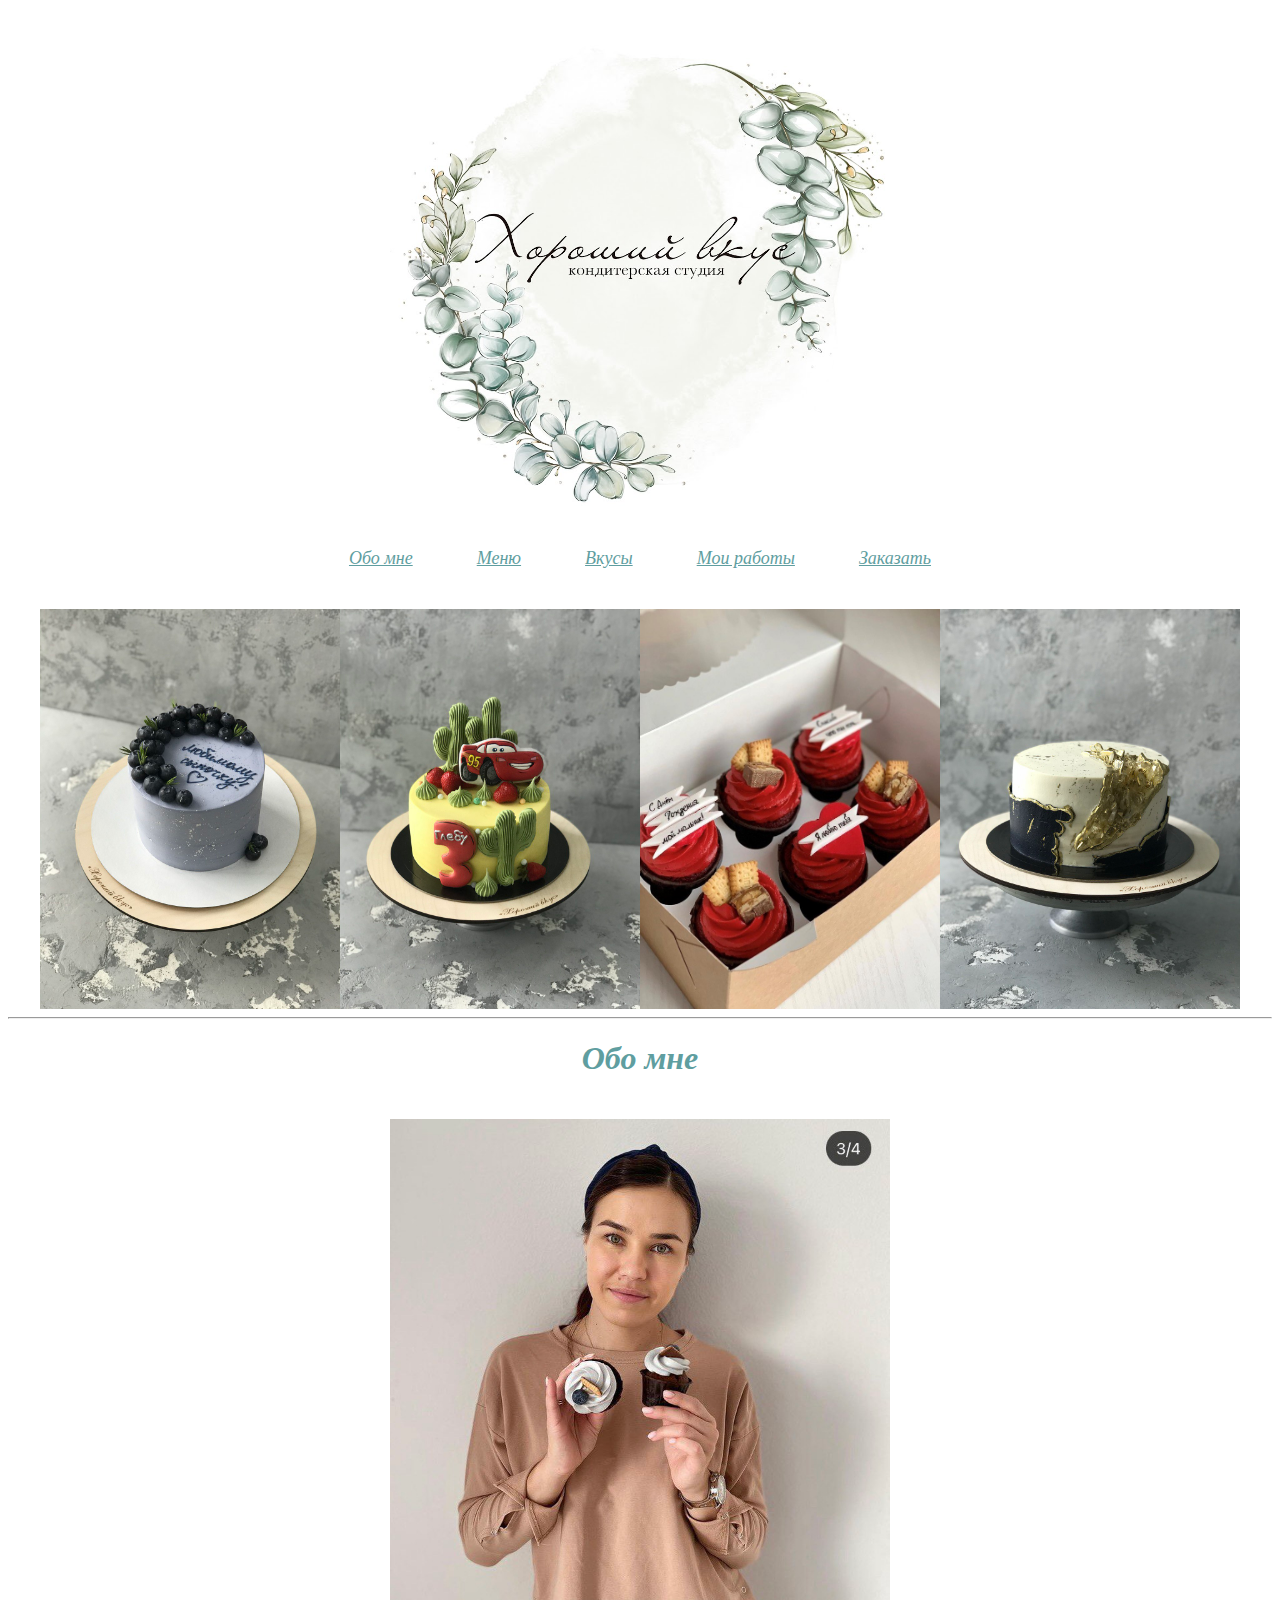
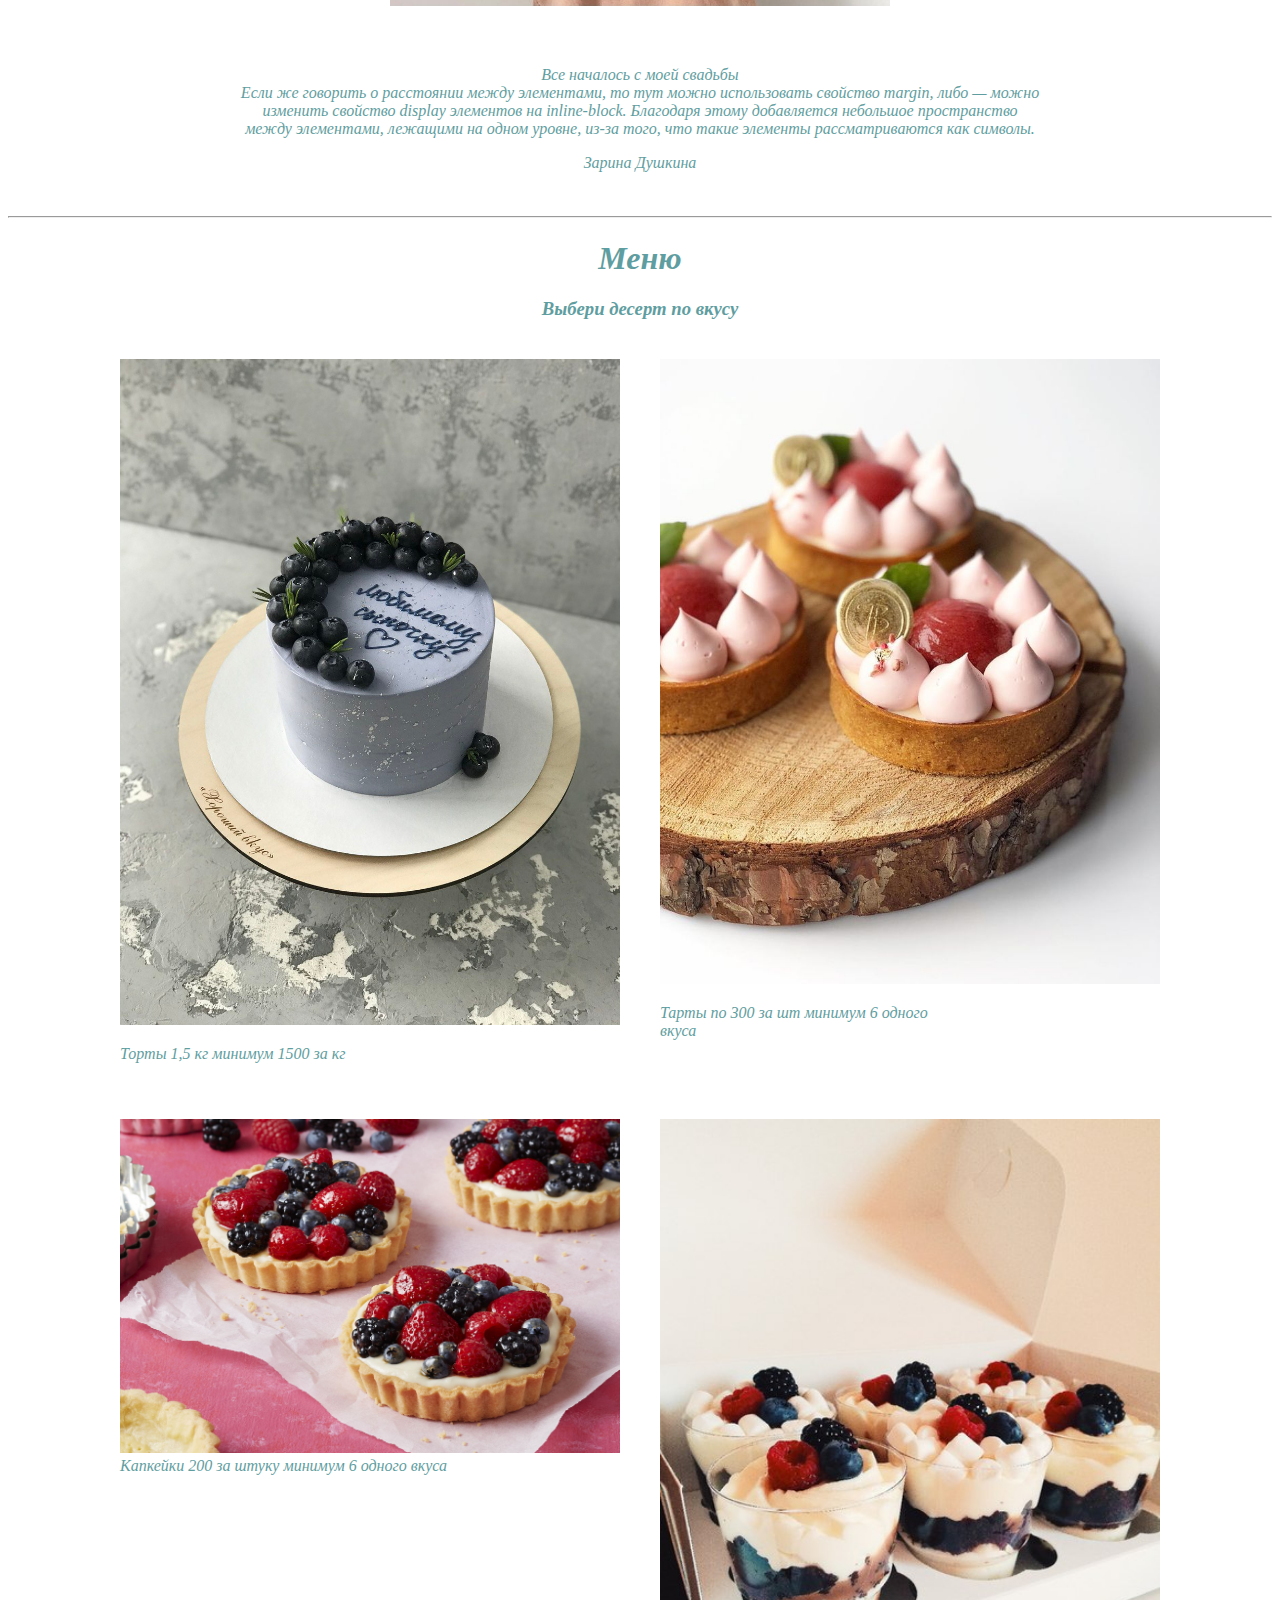
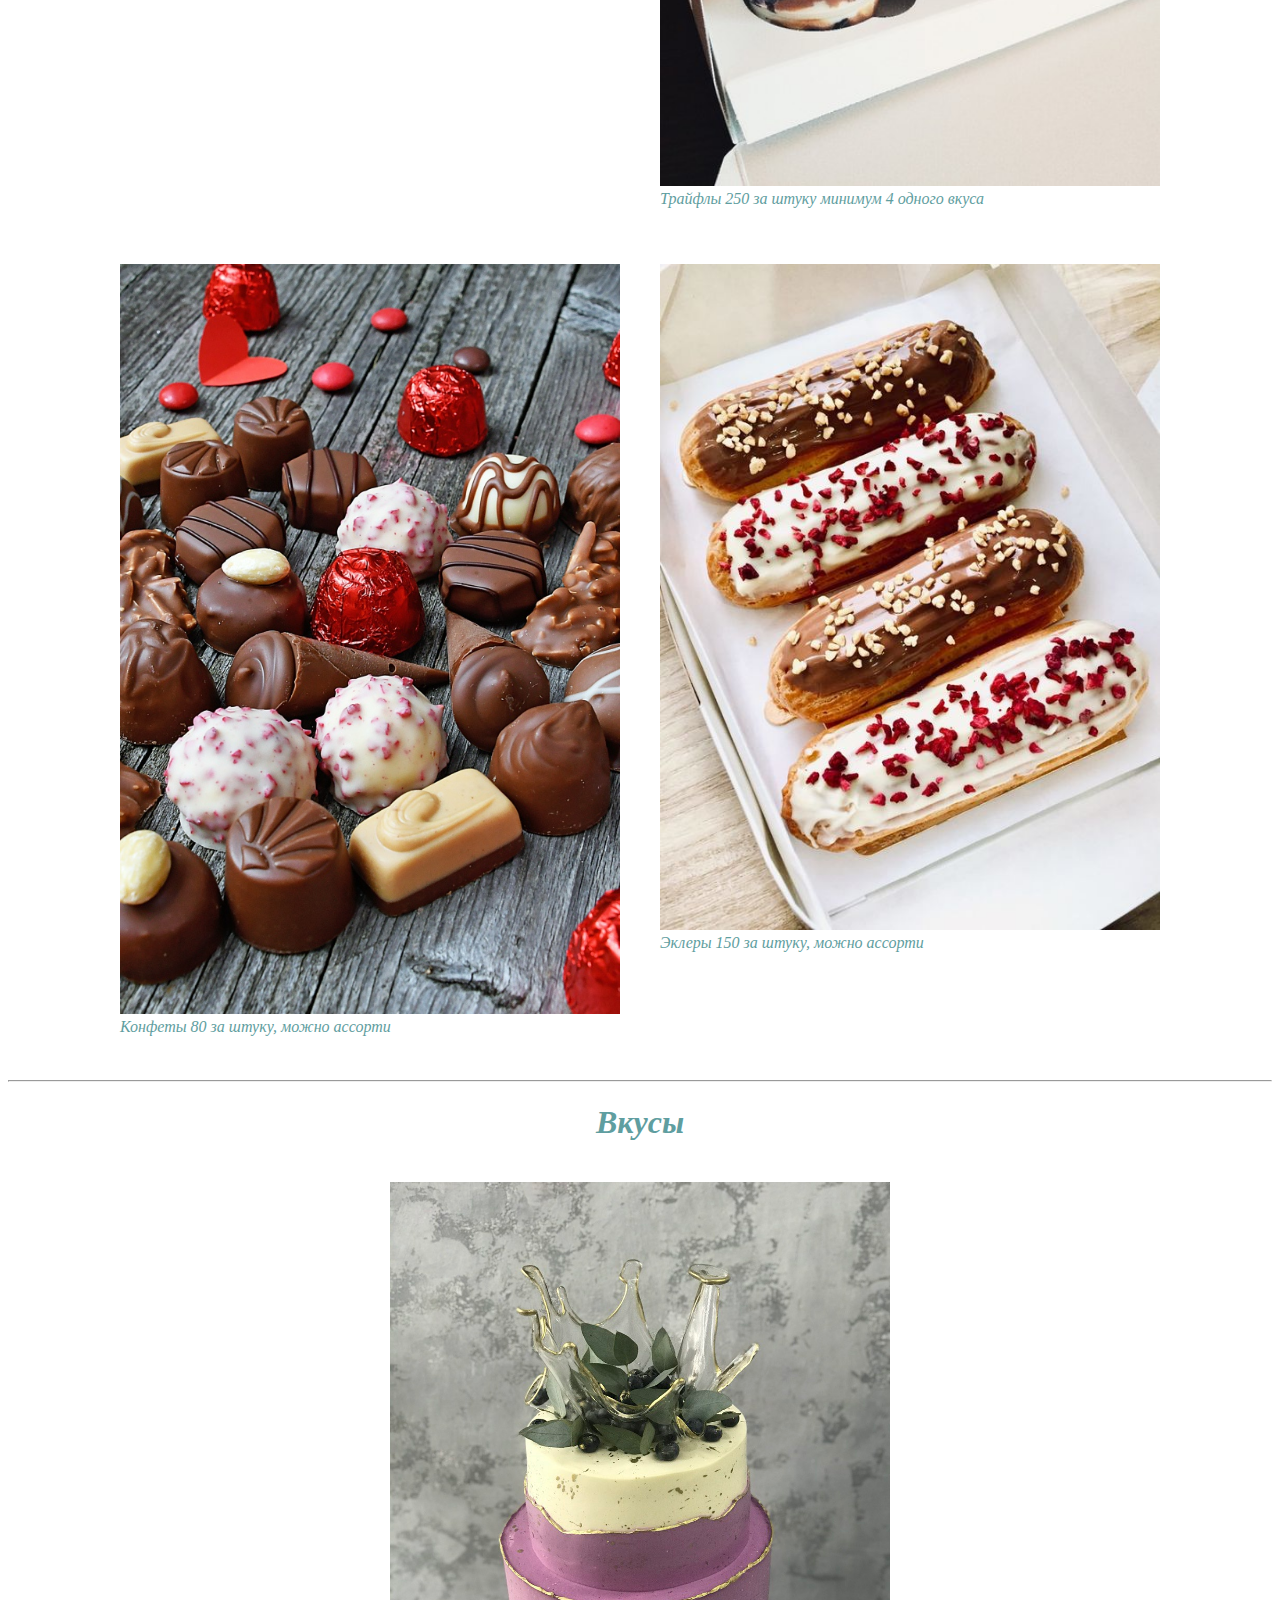
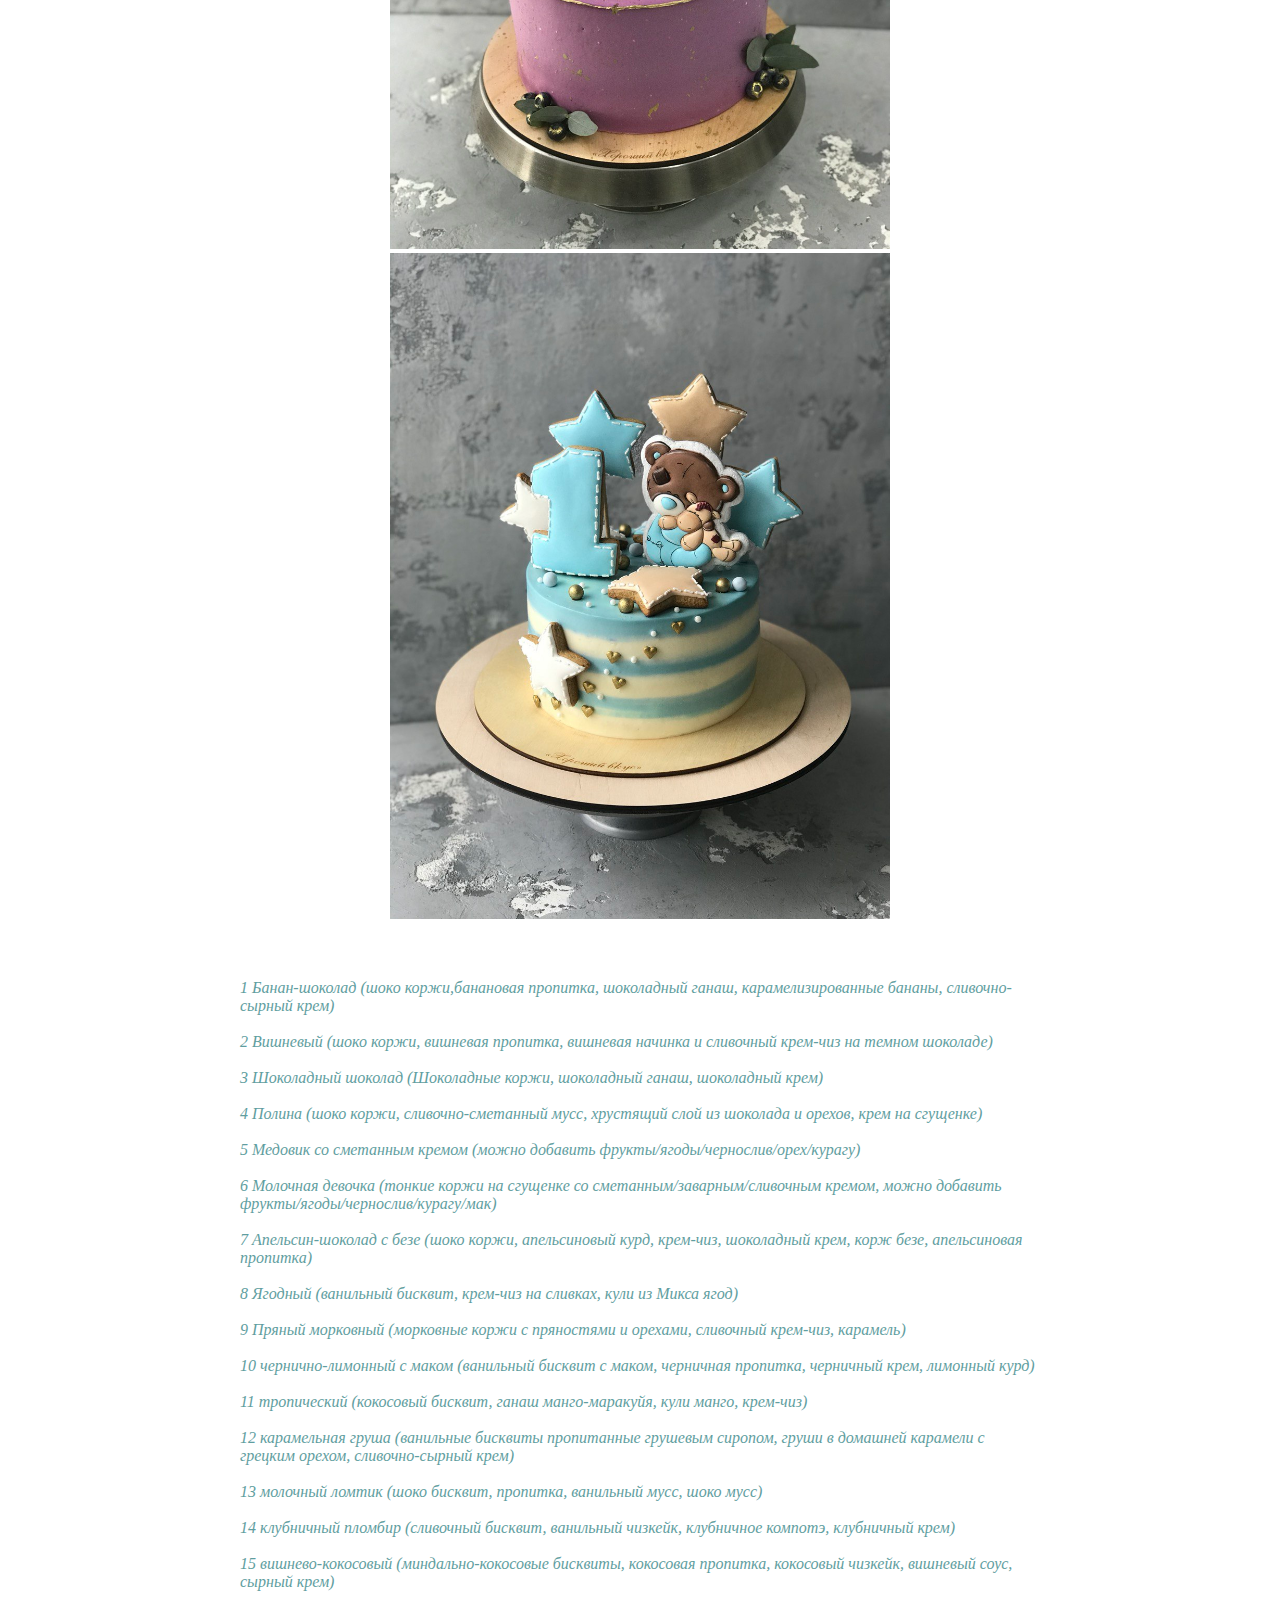
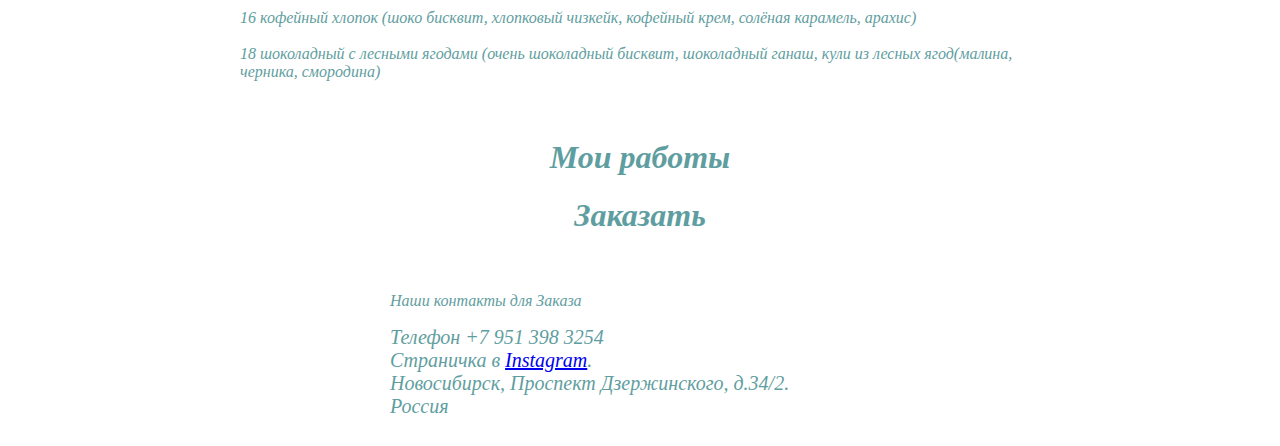
==== commit e320f44e: "change nav style ." ====
--- a/index.html
+++ b/index.html
@@ -12,7 +12,7 @@
       justify-content: center;
 }
 nav {
-    margin: 50px;
+    margin: 40px;
     text-align: center;
 }
 .a {
@@ -173,4 +173,4 @@
      </div>
      <footer></footer>
       </body>
-     </html>+     </html>
